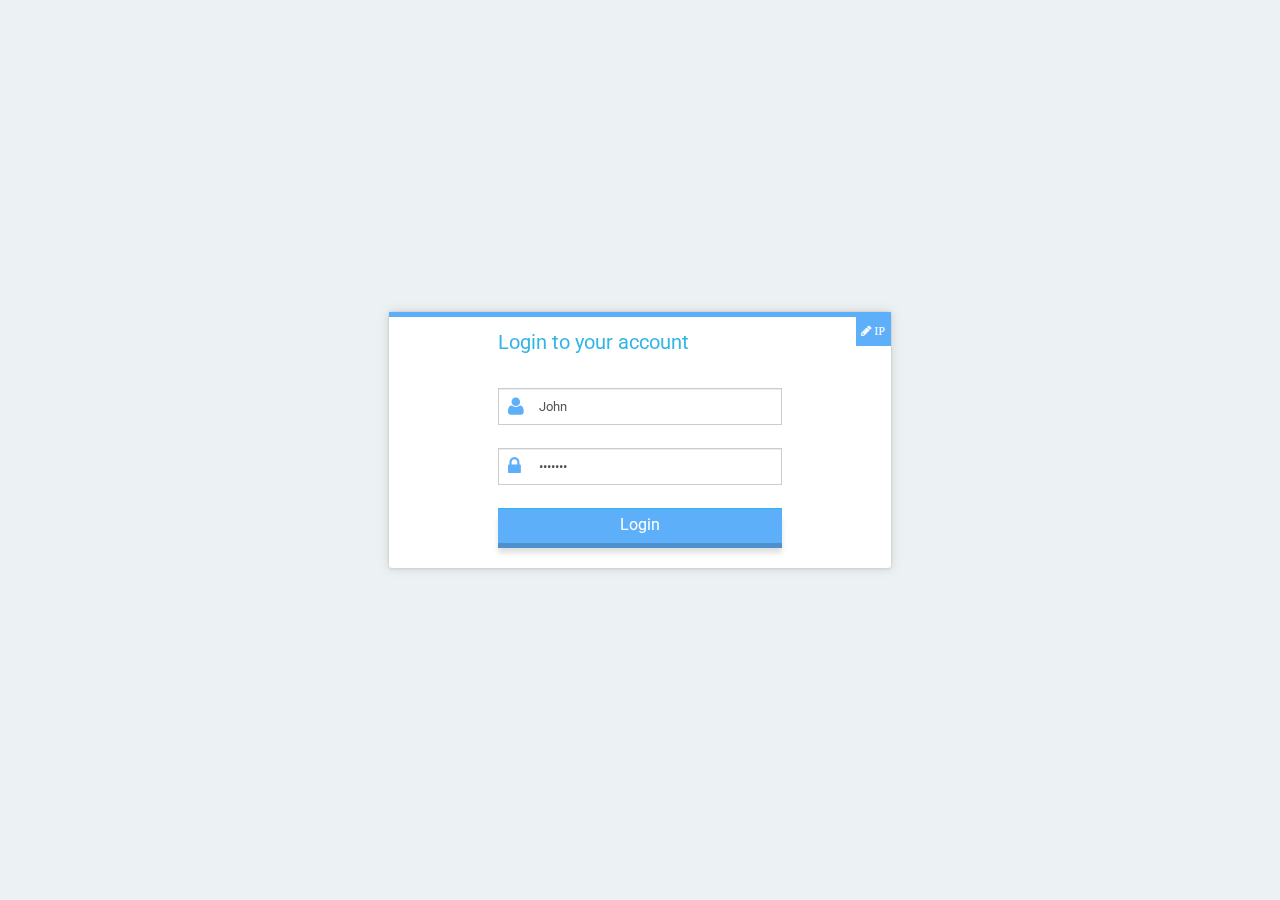
==== Conversational_UI/Releases/res/html/index.html @ d69c4eef "Folder names changed" ====
<!DOCTYPE html>
<html lang="en">

<head>
    <title> Next generation customer engagement</title>
    <meta charset="utf-8">
    <meta name="viewport" content="width=device-width, initial-scale=1">
    <link rel="stylesheet" href="css/bootstrap.min.css">
    <link rel="stylesheet" href="css/master.css">
    <link rel="stylesheet" href="css/media-queries.css">
    <!--link rel="stylesheet" href="css/BootSideMenu.css"-->
    <link rel="stylesheet" href="css/font-awesome.min.css">
    <link href='https://fonts.googleapis.com/css?family=Roboto:400,700' rel='stylesheet' type='text/css'>
    <link rel="icon" type="image/png" href="img/favicon-32x32.png" sizes="16x16" />

</head>

<body>
    <!-- ------------------ Login Screen Start ------------------ -->
    <div id="login-wrapper" class="">
        <div class=" vertical-center">
            <div class="col-xs-12 col-md-5">
                <div class="login-panel panel panel-default">
                    <div class="panel-body">
                        <div class="toggle" title="Change IP"><i class="fa fa-times fa-pencil"> IP</i> </div>
                        <div class="col-xs-12 col-md-8 col-md-offset-2">
                            <h2 class="pg-title">Login to your account</h2>
                            <form role="form">
                                <fieldset>
                                    <div class="form-group">
                                        <div class="input">
                                            <input class="form-control validate" id="username" type="text" placeholder="Username" value="John" required>
                                            <span style="opacity: 1;"><i class="fa fa-user"></i></span> </div>
                                    </div>
                                    <div class="form-group">
                                        <div class="input">
                                            <input class="form-control validate" id="password" type="password" placeholder="Password" value="John123" required>
                                            <span style="opacity: 1;"><i class="fa fa-lock"></i></span> </div>
                                    </div>
                                    <div class="form-group ip-adress">
                                        <div class="input">
                                            <input class="form-control" id="ip" type="text" value="https://35.154.101.154:8080" required>
                                            <span style="opacity: 1;"><i class="fa fa-file-o"></i></span> </div>
                                    </div>
                                    <a href="#." id="login" class="btn btn-lg button-primary btn-block">Login</a>
                                </fieldset>
                            </form>
                        </div>
                    </div>
                </div>
            </div>
        </div>
    </div>
    <!-- ---------------Login End---------------- -->
    <!-- Page Loader -->
    <div id="loading"> <img id="loading-image" src="img/page-loader.gif" alt="Loading..." /> </div>
    <!-- small loader -->
    <div id="loading-small"> <img id="loading-image" src="img/loader.gif" alt="Loading..." /> </div>

    <!-- ------------------ Sidebar Start ------------------ -->
    
    <!-- ------------------ Sidebar End ------------------ -->
    <!-- Modal -->
    
    <!--- -------Show Modal window to select Avatar End ----------------- -->


    <!-- Chat Wrapper Start -->
    <div class="chat-wrapper ">

        <div id="error"></div>
        <!-- Header Start -->
        <div id="header">

            <div class="panel-heading">
                <div class="col-xs-2 col-md-1 nessa-logo"><img src="img/bot-logo.png" class="" alt="" /></div>
                <div class="col-xs-10 col-md-10 padding-left-0">
                    <h3 class="panel-title padding-left-0">Chat with HMI BOT</h3>
                    <h5>Your next generation customer care agent</h5>
                </div>

            </div>
        </div>
        <!-- Header End -->
        
        
         <div id="start-button-holder">
                        <a href="#" id="start-btn" class="startChat button-primary">
                            <span>Begin Here..</span>
                        </a>
                    </div>
                    
        <!-- Content Start -->
        <div id="content" class="parent-scroll">
           
            <div id="chat-body" class="collapse in child-scroll ">
               
                <!--div class="nano-container"-->
                    <div class="nano has-scrollbar">
                        <div class="nano-content pad-all" tabindex="0" style="right: -17px;">

                            <ul class="list-unstyled media-block" id="utterance"></ul>
                        </div>
                        <div class="nano-pane">
                            <div class="nano-slider" style="height: 141px; transform: translate(0px, 0px);"></div>
                        </div>
                        <div id="scrollBtm"></div>
                    </div>
                   
                    

                    <!--div class="panel-footer">
                        <div class="row">
                            <div class="col-xs-8">
                                <textarea id="userUtterance" placeholder="Type your message" class="form-control"></textarea>
                            </div>
                            <div class="col-xs-4 btn-send-col">
                                <div id="loader"></div>
                                <button id="recobtn"> <img id="start_img" src="img/mic.gif" alt="Start"> </button>
                                &nbsp;&nbsp;
                                <div id="btnSubmit" class="btn-send"></div>
                                &nbsp;&nbsp;&nbsp; </div>
                        </div>
                    </div-->
                   
                <!--/div-->
                <div id="bottom">
                        <div id="info">
                            <p id="info_start">Click on the MIC icon and speak</p>
                            <p id="info_speak_now">Speak Now</p>
                            <p id="info_no_speech">No speech detected. You may need to adjust your <a href="//support.google.com/chrome/bin/answer.py?hl=en&amp;answer=1407892"> microphone settings</a>.</p>
                            <p id="info_no_microphone" style="display:none"> No microphone was found. Please Ensure that a microphone is installed and that <a href="//support.google.com/chrome/bin/answer.py?hl=en&amp;answer=1407892"> microphone settings</a> are configured correctly.</p>
                            <p id="info_allow">Click the "Allow" button above to enable your microphone.</p>
                            <p id="info_denied">Permission to use microphone was denied.</p>
                            <p id="info_blocked">Permission to use microphone is blocked. To change, go to chrome://settings/contentExceptions#media-stream</p>
                            <p id="info_upgrade">Web Speech API is not supported by this browser. Upgrade to <a href="//www.google.com/chrome">Chrome</a> version 25 or later.</p>
                        </div>
                    </div>
            </div>
           
            <!-- Content End -->
               <div class="clearfix"></div>
             </div>
              <div id="debug" class="box"></div>
               <!-- Footer Start -->
        <div id="footer">
            <div class="panel-footer">
                <div class="row">
                    <div class="col-xs-8">
                        <textarea id="userUtterance" placeholder="Type your message" class="form-control"></textarea>
                    </div>
                    <div class="col-xs-4 btn-send-col">
                        <div id="loader"></div>
                        <button id="recobtn"> <img id="start_img" src="img/mic.gif" alt="Start"> </button>
                        &nbsp;&nbsp;
                        <div id="btnSubmit" class="btn-send"></div>
                        &nbsp;&nbsp;&nbsp; </div>
                </div>
            </div>
        </div>
        <!-- Footer End -->
            
        </div>
        <div class="clearfix"></div>
        <!-- Chat Wrapper End -->
       
        <script src="js/jquery.min.js"></script>
        <script src="js/bootstrap.min.js"></script>
        <script src="js/master.js"></script>
        <script src="js/sidebar.js"></script>
 </body>

</html>
---- Conversational_UI/Releases/res/html/css/master.css ----
@charset "utf-8";

/* CSS Document */


/* =============================================================================
   Reset CSS 
   ========================================================================== */

* {
    margin: 0;
    padding: 0;
}

html,
body {
    margin: 0;
    padding: 0;
    /*height: 100%;*/
    /*min-height: 100%;*/
    /*  position: relative;*/
}

body {
    /*background: #EBF8FF;*/
    /* background: url(../img/images.jpg) repeat;*/
    background: #ebf1f3;
    /*background: url(../img/body_bg.jpg) repeat;*/
    transition: all .2s linear;
    -o-transition: all .2s linear;
    -moz-transition: all .2s linear;
    -webkit-transition: all .2s linear;
    -webkit-font-smoothing: antialiased;
    -webkit-font-smoothing: antialiased;
    font-family: 'Roboto', sans-serif;
    font-size: 14px;
    color: #333;
    /*  margin-bottom: 60px;*/
}


/*body > .container {
  padding: 60px 15px 0;
}*/

article,
aside,
figure,
footer,
header,
hgroup,
menu,
nav,
section {
    display: block;
    margin: 0;
}

h1,
h2,
h3,
h4,
h5,
h6 {
    margin: 0;
    padding: 0;
    font-weight: normal;
}

p {
    /*margin: 0;*/
    padding: 0;
    display: block;
}

img {
    /* Responsive images (ensure images don't scale beyond their parents) */
    max-width: 100%;
    /* Part 1: Set a maxium relative to the parent */
    width: auto\9;
    /* IE7-8 need help adjusting responsive images */
    height: auto;
    /* Part 2: Scale the height according to the width, otherwise you get stretching */
    vertical-align: middle;
    border: 0;
    -ms-interpolation-mode: bicubic;
}

.clearfix {
    clear: both;
    margin: 0;
    padding: 0;
    height: auto;
}

ul {
    list-style: none;
    margin: 0;
    padding: 0;
}

a {
    outline: none;
    color: #0755B8;
    text-decoration: none;
}

a:hover {
    color: #0A74F5;
    text-decoration: underline;
}

::-moz-selection {
    color: #487c95;
    background: #cdeef3;
}

::selection {
    color: #487c95;
    background: #cdeef3;
}


/* =============================================================================
   Global CSS 
   ========================================================================== */

#header,
#content,
#footer {
    position: absolute;
	left: 0px;
	right: 0px;
}

#header {
    height: 80px;
    overflow: hidden;
    background: #f1f1f1;
    top: 0px;
    /* box-shadow: 0 7px 6px -6px #565656;*/
    box-shadow: 0 8px 10px -8px #B3B3B3;
    position: relative;
}



#content {
    background: #fff;
    /* padding: 60px 0;*/    
    /*background: rgba(245, 248, 249, 0.99);*/
    /*padding-bottom:  10px;*/
        top: 75px;
    bottom: 75px;
    overflow: auto;
    
}

.chat-wrapper .panel {
    box-shadow: 0 2px 0 rgba(0, 0, 0, 0.075);
    border-radius: 0;
    border: 0;
    margin-bottom: 0;
}

.chat-wrapper .panel .panel-heading,
.chat-wrapper .panel>:first-child {
    border-top-left-radius: 0;
    border-top-right-radius: 0;
}

.chat-wrapper .panel-heading {
    position: relative;
    min-height: 70px;
    padding: 0;
    /*border-bottom: 1px solid rgb(220, 220, 220);*/
    background: rgb(167, 216, 255);
    background: #78BAFF;
    /*color: #828282;*/
    color: #fff;
    text-shadow: 2px 2px #6BB0F9;
}

.chat-wrapper .panel-control {
    height: 100%;
    position: relative;
    float: right;
    padding: 0 15px;
}

.chat-wrapper .panel-title {
    font-weight: bold;
    padding: 0 20px 0 0;
    font-size: 1.416em;
    line-height: 50px;
    white-space: nowrap;
    overflow: hidden;
    text-overflow: ellipsis;
}

.chat-wrapper .panel-control>.btn:last-child,
.chat-wrapper .panel-control>.btn-group:last-child>.btn:first-child {
    border-bottom-right-radius: 0;
}

.chat-wrapper .panel-control .btn,
.chat-wrapper .panel-control .dropdown-toggle.btn {
    border: 0;
}

.nano-container {
    box-shadow: 0 0 5px #ccc;
    margin: 10px 0;
    position: relative;
}

.nano {
   position: relative;
    width: 100%;
    height: 100%;
    overflow-y: hidden;
}

.nano>.nano-content {
    /* position: absolute;
    overflow: scroll;
    overflow-x: hidden;
    top: 0;
    right: 0;
    bottom: 0;
    left: 0;*/
   /* background: rgba(255, 255, 255, 0.7);
    min-height: 100%;*/
}

.pad-all {
    padding: 15px;
}

.mar-btm {
    margin-bottom: 15px;
}

.media-block .media-left {
    display: block;
    float: left;
}

.img-sm {
    width: 46px;
    height: 46px;
}

.media-block .media-body {
    display: block;
    overflow: visible;
    /*width: 82%;*/
    width:  auto;
    float: left;
    /* padding: 60px 0 0 0;*/
    min-width: 60%;
    padding-right: 0;
    padding-left: 0;
}

.media-block .media-body.speech-right {
    padding-left: 0;
}

.pad-hor {
    padding-left: 15px;
    padding-right: 15px;
}

.speech {
    position: relative;
    background: #f5f5f5;
    color: #317787;
    display: inline-block;
    border-radius: 0;
    padding: 12px 20px;
    border-radius: 6px;
    min-width: 60%;
   /* width: 100%;*/
}

.speech:before {
    content: "";
    display: block;
    position: absolute;
    width: 0;
    height: 0;
    left: 0;
    top: 0;
    border-top: 7px solid transparent;
    border-bottom: 7px solid transparent;
    border-right: 7px solid #f5f5f5;
    margin: 15px 0 0 -6px;
}

.speech-right>.speech:before {
    left: auto;
    right: 0;
    border-top: 7px solid transparent;
    border-bottom: 7px solid transparent;
    border-left: 7px solid rgb(199, 240, 186);
    border-right: 0;
    margin: 15px -6px 0 0;
}

.speech .media-heading {
    font-size: 1.2em;
    color: #317787;
    display: block;
    border-bottom: 1px solid rgba(0, 0, 0, 0.1);
    margin-bottom: 10px;
    padding-bottom: 5px;
    font-weight: 300;
}

.speech-time {
    /*  margin-top: 10px;*/
    margin-bottom: 0;
    font-size: .8em;
    font-weight: 300;
    float: right;
}

.speech-right>.speech .media-heading .speech-time {
    float: left;
}

.media-block .media-right {
    float: right;
}

.speech-right {
    text-align: right;
    float: right !important;
    padding-left: 0;
}

.pad-hor {
    padding-left: 15px;
    padding-right: 15px;
}

.speech-right>.speech {
    background: rgba(112, 216, 78, 0.39);
    color: #009524;
    text-align: right;
}

.speech-right>.speech .media-heading {
    color: #009524;
}

.btn-primary,
.btn-primary:focus,
.btn-hover-primary:hover,
.btn-hover-primary:active,
.btn-hover-primary.active,
.btn.btn-active-primary:active,
.btn.btn-active-primary.active,
.dropdown.open>.btn.btn-active-primary,
.btn-group.open .dropdown-toggle.btn.btn-active-primary {
    background-color: #579ddb;
    border-color: #5fa2dd;
    color: #fff !important;
}

.btn {
    cursor: pointer;
    /* background-color: transparent; */
    color: inherit;
    padding: 6px 12px;
    border-radius: 0;
    border: 1px solid 0;
    font-size: 11px;
    line-height: 1.42857;
    vertical-align: middle;
    -webkit-transition: all .25s;
    transition: all .25s;
}

.chat-wrapper .panel-footer textarea.form-control,
#login-wrapper .form-control {
    font-size: 14px;
    height: 100%;
    border-radius: 0;
    /*box-shadow: none;
	border: 1px solid #ccc;*/
    -webkit-transition-duration: .5s;
    transition-duration: .5s;
}

#login-wrapper .form-control {
    font-size: 13px;
    line-height: 11px;
}

.nano>.nano-pane {
    background-color: rgba(0, 0, 0, 0.1);
    position: absolute;
    width: 5px;
    right: 0;
    top: 0;
    bottom: 0;
    opacity: 0;
    -webkit-transition: all .7s;
    transition: all .7s;
}

.nano-content li {
    border-bottom: 1px dotted #ccc;
    padding-bottom: 15px;
    overflow: hidden;
}

.chat-wrapper .panel-heading .col-xs-4 img {
    width: 100%;
    max-width: 100%;
}

.padding-left-0 {
    padding-left: 0;
}

.btn-send {
    /*position: fixed;*/
    position: relative;
    height: 40px;
    width: 40px;
    border-radius: 50%;
    border: 0;
    background: rgb(94, 175, 249);
    color: #ffffff;
    bottom: 5%;
    /*right: 10.66667px;*/
    margin: 8px 0 0 0;
    display: inline-block;
}

.btn-send:before {
    content: '';
    background: url(../img/icon_send.png) no-repeat center center;
    background-size: 25.6px;
    position: absolute;
    top: 0;
    left: 2px;
    right: 0;
    bottom: 0;
}

.btn-send:focus {
    outline: none;
}

.btn-send:hover {
    cursor: pointer;
}

.chat-wrapper .panel-footer textarea {
    font-size: 14px;
    line-height: 20px;
}

.chat-wrapper .panel-heading .col-xs-2.col-md-1 {
    line-height: 68px;
}

.col-xs-2.microphone {
    padding-left: 0;
    padding-right: 0;
}

.chat-wrapper .panel-footer .fa.fa-microphone,
.chat-wrapper .panel-footer .fa.fa-microphone-slash {
    font-size: 1.625em;
    position: relative;
    top: -10px;
    color: rgb(119, 119, 119);
    cursor: pointer;
}

.chat-wrapper .panel-footer .col-xs-8 {
    width: calc(100% - 100px);
}

.btn-send-col {
    text-align: right;
    width: 100px;
}

.btn-send-col.col-xs-4 {
    padding-left: 0;
    padding-right: 0;
}

#chat-body {
   /* margin-bottom: 10px;
    overflow: hidden;*/
}


/* =============================================================================
   Footer CSS 
   ========================================================================== */


/*-------- Sticky footer styles--------------- */

#footer {
    bottom: 0px;
    height: 75px;
    overflow: hidden;
}

.footer-block {
    margin: 20px 0;
}

.navbar-default {
    background: none;
    border: none;
}


/*---------------------- Custom Webkit Scroll CSS ---------------*/


/*--------------- Chat Wrapper --------------------------*/

.chat-wrapper {
    box-shadow: 0 0 10px #CCC;
    max-width: 1280px;
    /* margin-top: 2%;*/
    /*padding: 0;*/
}

.chat-wrapper .panel-title {
    padding-bottom: 0;
    line-height: 28px;
    padding-top: 10px;
}

::-webkit-scrollbar-track {
    -webkit-box-shadow: inset 0 0 6px rgba(0, 0, 0, 0.3);
    background-color: #F5F5F5;
}

::-webkit-scrollbar {
    width: 12px;
    background-color: #F5F5F5;
}

::-webkit-scrollbar-thumb {
    -webkit-box-shadow: inset 0 0 6px rgba(0, 0, 0, .3);
    background-color: #555;
}

.nessa-logo {
    text-align: center;
}

.nessa-logo img {
    max-width: 60px;
    width: 100%;
    min-width: 46px;
}


/*------------ Loader ----------------------*/

#loading,
#loading-small,
.overlay,
#start-button-holder {
    width: 100%;
	height: 100%;
	top: 0px;
	left: 0px;
	position: fixed;
	display: none;
	opacity: 0.7;
	background-color: #fff;
	z-index: 99;
	text-align: center;
}

#loading,
#start-button-holder {
    position: absolute;
}

#start-button-holder {
    display: block;
    background: rgba(255, 255, 255, 0.7);
    opacity: 1;
}

.overlay {
    opacity: 0.5;
}

#loading-image {
    position: absolute;
    top: 43%;
    left: 50%;
    margin-left: -40px;
    z-index: 100;
}

#loading-small {
    width: 100%;
	height: 76px;
	top: inherit;
	left: 0;
	border-top: 1px solid #ddd;
	bottom: 0;
}

#loading-small #loading-image {
    top: 14px;
	left: 48%;
	width: 50px;
	height: 50px;
}

#info {
	display: none;
	width: 70%;
	height: 50%;
	top: 22%;
	left: 15%;
	position: fixed;
	display: none;
	opacity: 0.95;
	background-color: #fff;
	z-index: 99;
	text-align: center;
	border-radius: 10px;
	/*    border: 1px solid #ddd;*/
	box-shadow: 0 0 8px #999;
}
#info p {
	font-size: 20px;
	text-align: center;
	color: #666;
	position: relative;
	top: 40%;
	padding: 4%;
}
#recobtn,
#recobtn1 {
    position: relative;
    top: -17px;
    width: 30px;
    background: none;
    border: 0;
}


/*
 *  scrollbar styling
 */

#content::-webkit-scrollbar-track {
    -webkit-box-shadow: inset 0 0 6px #fff;
    background-color: #fff;
}

#content::-webkit-scrollbar {
    width: 0;
    background-color: #F5F5F5;
}

#content::-webkit-scrollbar-thumb {
    background-color: #fff;
}


/* =============================================================================
   Login CSS 
   ========================================================================== */

.vertical-center {
    min-height: 100%;
    /* Fallback for vh unit */
    min-height: 100vh;
    display: -webkit-box;
    display: -ms-flexbox;
    display: -webkit-flex;
    display: flex;
    -webkit-box-align: center;
    -webkit-align-items: center;
    -ms-flex-align: center;
    align-items: center;
    width: 100%;
    -webkit-box-pack: center;
    -ms-flex-pack: center;
    -webkit-justify-content: center;
    justify-content: center;
}

#login-wrapper {
    width: 100%;
    height: 100%;
    top: 0px;
    left: 0px;
    position: fixed;
    display: block;
    /*opacity: 0.7;*/
    background-color: rgba(255, 255, 255, 0.05);
    z-index: 999999;
    text-align: center;
}

.login-panel {
    text-align: left;
}

.login-panel .form-group {
    margin-bottom: 23px;
}

.login-panel input.form-control {
    height: 34px;
    font-size: 1em;
}
.login-panel .button-primary {
    margin-bottom:  10px;
}
.login-panel .btn-primary {
   /* font-size: 1em;
    background: #5eaff9;
    border-bottom: 5px solid #4191da;
    margin-bottom: 10px;*/
}

.login-panel .btn-primary:hover {
    /*border: 1px solid #2792B9;
    border-bottom: 5px solid #4191da;*/
}

.login-panel .btn-primary:active {
    /* border: 1px solid #2792B9;
    background: #5eaff9;
    border-bottom: 3px solid #4191da;*/
}

.login-panel h2.pg-title {
    margin: 0 0 20px;
    color: #33b5e5;
    font-size: 1.45em;
    font-weight: 400;
    line-height: 1;
}

.login-panel .panel-body {
    border-top: 5px solid #5eaff9;
    box-shadow: 0 0 10px #CCC;
}

.login-panel .toggle {
    cursor: pointer;
    position: absolute;
    top: -0;
    right: -0;
    background: #5eaff9;
    width: 35px;
    height: 30px;
    margin: 5px 16px 0 0;
    color: #ffffff;
    font-size: 12px;
    line-height: 30px;
    text-align: center;
}

.input {
    position: relative;
    width: 100%;
    margin: 15px auto;
}

.input span {
    position: absolute;
    display: block;
    color: #5eaff9;
    left: 10px;
    top: 4px;
    font-size: 20px;
}

.input input {
    width: 100%;
    padding: 10px 5px 10px 40px;
    display: block;
    border: 1px solid #ccc;
    -webkit-transition: 0.2s ease-out;
    transition: 0.2s ease-out;
}

.input input:focus {
    padding: 10px 5px 10px 10px;
    outline: 0;
}

.help-block {
    display: none;
}

.login-error input.form-control {
    border: 1px solid #F97070;
    box-shadow: 0px 1px 1px rgba(240, 91, 91, 0.1) inset, 0px 0px 8px rgba(231, 52, 23, 0.6);
}

.login-error .help-block {
    display: block;
    color: #f00;
}


/*--------------------- Side bar CSS Start Here-----------*/

#sidebar {
    display: none;
}

.sidebar {
    z-index: 555;
    position: fixed;
    padding: 0px;
    width: auto;
    background-clip: padding-box;
    box-shadow: 2px 0 16px -7px #888;
    opacity: 0.95;
    background-color: #EFEFEF;
    top: 50%;
    margin-top: -190px;
    height: 385px;
    border-radius: 0 8px 8px 0;
    border: 1px solid #DDD;
    border-left: 0;
}

.sidebar > .row > .col-xs-12,
.sidebar > .row > .col-sm-12,
.sidebar > .row > .col-md-12,
.sidebar > .row > .col-lg-12 {
    padding: 0px;
    position: absolute;
    bottom: 0px;
    top: 0px;
    overflow: hidden;
}

.sidebar >.row {
    margin: 0px;
}

.sidebar {
    width: 80px;
}

.sidebar.sidebar-left {
    left: 0px;
    /*right:20px;*/
}

.sidebar.sidebar-right {
    right: 0px;
    left: 20px;
}

.icon-holder ul {
    list-style: none;
    padding: 0;
    margin: 10px 0 0 0;
}

.icon-holder ul li {
    display: block;
    margin-bottom: 10px;
}

.icon-holder ul li a {
    display: block;
    color: #666;
    text-align: center;
    text-decoration: none;
}

.icon-holder ul li img {
    margin-left: -2px;
}

.icon-holder ul li a span {
    display: block;
    font-size: 1em;
    line-height: 1.4em;
    text-align: center;
    margin-top: 5px;
}

.toggler {
    display: block !important;
}

.toggler {
    background-clip: padding-box;
    border: 1px solid #ccc;
    border: 1px solid rgba(0, 0, 0, .15);
    width: 20px;
    height: 48px;
    position: absolute;
    top: 50%;
    cursor: pointer;
    margin-top: -24px;
}

.toggler {
    -webkit-border-top-right-radius: 4px;
    -webkit-border-bottom-right-radius: 4px;
    -moz-border-radius-topright: 4px;
    -moz-border-radius-bottomright: 4px;
    border-top-right-radius: 4px;
    border-bottom-right-radius: 4px;
    /*border-left: 1px solid #fff;*/
    border-left: 1px solid #DEDEDE;
    box-shadow: 1px 0px 8px rgba(0, 0, 0, .175);
    right: -20px;
    background: #efefef;
}

.toggler > span {
    margin: 15px 2px;
}

.toggler > .glyphicon-chevron-right {
    display: block;
}

.sidebar .submenu {
    display: block;
    position: fixed;
}


/*Native BootStrap Hack*/

.sidebar .list-group-item:last-child,
.sidebar .list-group-item:first-child {
    border-radius: 0px;
}


/*------------- Sidebar CSS End here ----------------------*/

#myModal .modal-body {
    overflow: hidden;
}

#myModal .modal-footer {
    text-align: left;
}

#myModal .thumbnail>img {
    border-radius: 100%;
}

#myModal .modal-dialog {
    width: 300px;
    left: 50%;
    margin-left: -151px;
    position: absolute;
}

#myModal .list-group > div {
    padding-right: 0;
}

#myModal .list-group {
    margin-bottom: -15px;
    padding-right: 15px;
    overflow: hidden;
    padding-top: 5px;
}

#myModal .thumbnail {
    margin-bottom: 15px;
    box-shadow: 0px 0px 3px #aaa;
    border-radius: 0;
}

#myModal .thumbnail:hover,
#myModal .thumbnail.active {
    border: 2px solid #5EAFF9;
    text-decoration: none;
}

.section-heading {
    font-size: 1.4em;
    border-bottom: 1px dotted #B3B3B3;
    padding: 10px 0 2px 0;
    margin: 10px 0 10px 0;
    line-height: 1.5em;
    display: block;
    color: #81888D;
    /* color: #81888D;*/
    text-shadow: 2px 2px #fff;
}

.section-title {
    font-size: 1.2em;
    background: #eaf0f2;
    line-height: 2.4em;
    padding-left: 14px;
    color: #656565;
    text-shadow: 1px 1px #fff;
    box-shadow: 0px -1px 3px #C3C3C3;
}

.right-pane {
    box-shadow: 0 0 5px #ccc;
    overflow: hidden;
    background: rgba(255, 255, 255, 0.7);
    padding-top: 15px;
}

#task-details {
    margin-bottom: 15px;
}

#footer-wrap {
    background: #374556;
    color: #f1f1f1;
    height: 50px;
}


/*------------------ Get Trip Information form--------------------*/

.get-trip-info-form .form-group label {
    display: block;
}

.get-trip-info-form .form-group span.lable-text {
    display: block;
    font-size: 1em;
}

.button-primary {    
    display: inline-block;
    font-size: 16px;    
    color: #fff;
    text-decoration: none;    
    text-align: center;
    position: relative;
    cursor: pointer;
    border: none;
    background: #5eaff9;
   
    box-shadow: inset 0px 1px 0px #2ab7ec, 0px 5px 0px 0px #4e90cc, 0px 10px 5px #e0e0e0;
}
.button-primary:hover {
    text-decoration: none;
    color: #fff;
    
}
#start-button-holder .button-primary  {
    top: 50%;
    margin-top: -25px;
    line-height: 50px;
    width: 50%;
    font-weight: bold;
    text-transform: uppercase;
     border-radius: 5px;
    max-width:  300px;
}
.button-primary:active {
    top: 3px;
    box-shadow: inset 0px 1px 0px #2ab7ec, 0px 2px 0px 0px #4e90cc, 0px 5px 3px #e0e0e0;
}

#error {
    position: absolute;
    z-index: 99999;
    width: 50%;
    background: #f66;
    padding: 20px 10px;
    text-align: center;
    box-shadow: 0 0 5px #ccc;
    left: 50%;
    margin-left: -25%;
    top: 50%;
    color: #fff;
    font-size: 20px;
    display:  none;
}
#current-task-detail {
    min-height: 125px;
}


#startChat:disabled {
    cursor: default;
}
#startChat .disabled {
    opacity: 0.4;
}


/*#footer {
    width: 100%;
    background: #ebf1f3;
    height: 40px;
    text-align: center;
    color: #81889a;
    line-height: 40px;
    margin-top: 0px;
    border-top: 1px solid rgba(228, 232, 234, 0.99);
    font-size: 13px;
}*/
#info-wrapper {
   /* max-height: 350px;*/
    overflow-y:  scroll;
}
---- Conversational_UI/Releases/res/html/css/media-queries.css ----
@charset "utf-8";
/* CSS Document */
/* =============================================================================
	Media Queries 
========================================================================== */
@media (min-width: 768px) {
}
@media only screen and (min-width : 320px) and (max-width : 768px) {
/* ------------ Header wrap css started ------------ */
body {
	margin-top: 0;
}
.container {
	padding: 0;
}
.container > .col-md-12 {
	width: 100%;
	padding: 0;
}
.speech {
	width: 100%;
}
/* ------------ Header wrap css End ------------ */	
    /* ------------ Thumbnail css started ------------ */     
    

}
@media only screen and (min-width : 320px) and (max-width : 480px) {
.media-block .media-body {
	width: 79%;
	padding-left: 0;
}
.media-block .media-body.speech-right {
	padding-right: 0;
}
    /*--------- Sidebar css Start ------------*/
    .sidebar{
        top: 57%;
        height: 340px;
    }
    .icon-holder ul li {
        margin-bottom:  5px;
    }
    .icon-holder ul li a {
        width: 82%;
        margin: 0 auto;
    }
    .icon-holder ul li img {
        width: 56%;
    }
    /*--------- Sidebar css End ------------*/
}
@media only screen and (min-width : 320px) and (max-width : 360px) {
.chat-wrapper .panel-heading .col-xs-10 {
	padding-right: 0;
}
.chat-wrapper .panel-heading .col-xs-2 {
	padding-right: 0;
}
.media-block .media-body {
	padding-right: 0;
}
.panel-heading .panel-title {
	font-size: 1.3em;
}
.panel-heading h5 {
	font-size: 0.9em;
}
.media-block .media-body.speech-right,  .media-block .media-body.pad-hor {
	padding-left: 0;
}
.col-xs-10.padding-left-0 {
	padding-left: 15px;
}
}
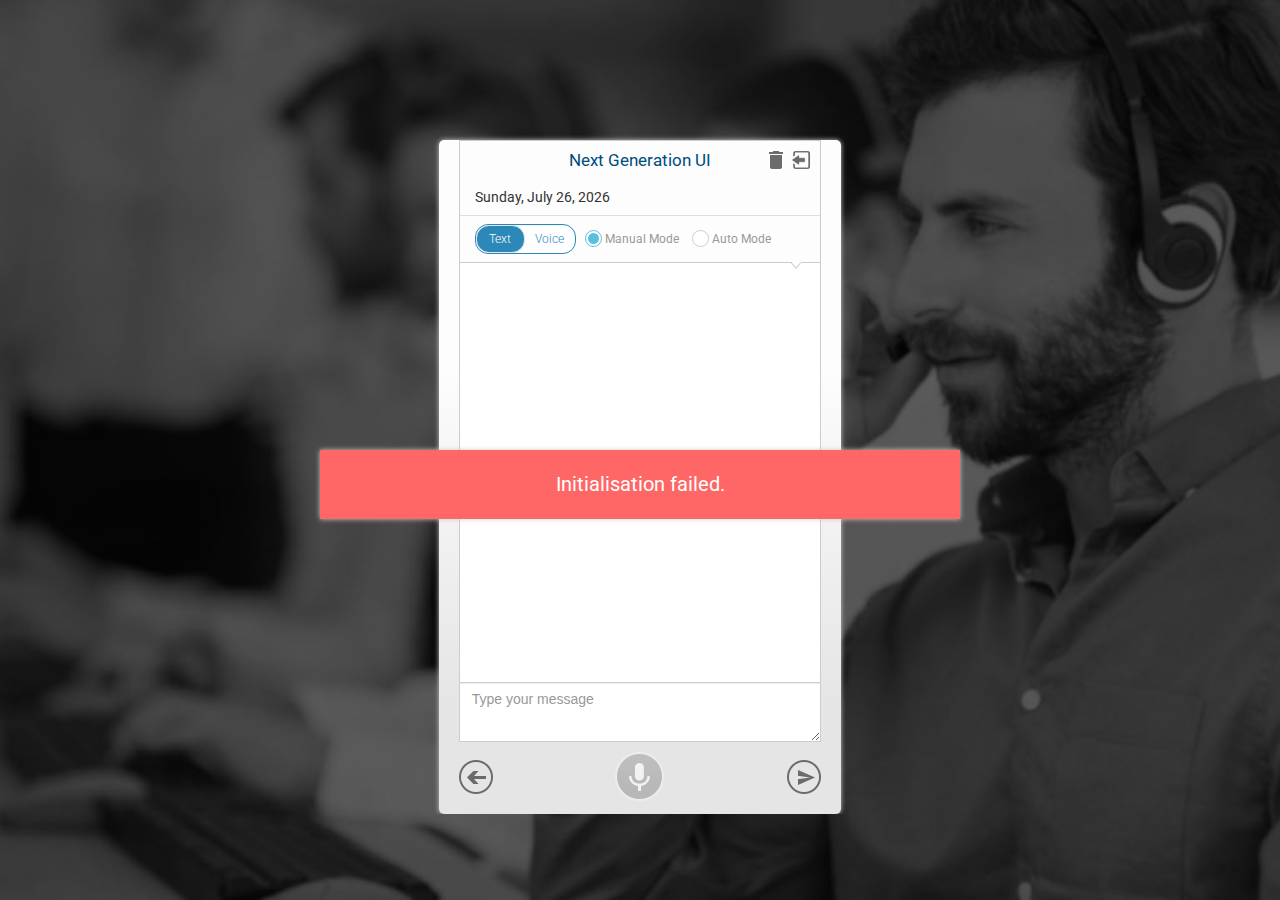
==== commit 521b8f72: "added new browser client" ====
--- a/Conversational_UI/Releases/res/html/index.html
+++ b/Conversational_UI/Releases/res/html/index.html
@@ -1,173 +1,205 @@
-<!DOCTYPE html>
+<!DOCTYPE html >
 <html lang="en">
 
 <head>
-    <title> Next generation customer engagement</title>
+    <title>Bot</title>
     <meta charset="utf-8">
     <meta name="viewport" content="width=device-width, initial-scale=1">
+    <meta http-equiv="X-UA-Compatible" content="IE=edge" />
     <link rel="stylesheet" href="css/bootstrap.min.css">
+    <link rel="stylesheet" href="css/jquery.mCustomScrollbar.css">
+      <link rel="stylesheet" href="//code.jquery.com/ui/1.12.1/themes/base/jquery-ui.css">
+
     <link rel="stylesheet" href="css/master.css">
     <link rel="stylesheet" href="css/media-queries.css">
-    <!--link rel="stylesheet" href="css/BootSideMenu.css"-->
     <link rel="stylesheet" href="css/font-awesome.min.css">
+    <link rel="stylesheet" href="css/magnific-popup.css">
+    <link rel="stylesheet" href="css/toggle-switch.css">
+    <link rel="stylesheet" href="css/animate.css">
+    <link rel="stylesheet" href="css/jquery.bxslider.css">
+    <link rel="stylesheet" href="css/wickedpicker.css">    
     <link href='https://fonts.googleapis.com/css?family=Roboto:400,700' rel='stylesheet' type='text/css'>
     <link rel="icon" type="image/png" href="img/favicon-32x32.png" sizes="16x16" />
-
 </head>
 
 <body>
-    <!-- ------------------ Login Screen Start ------------------ -->
-    <div id="login-wrapper" class="">
-        <div class=" vertical-center">
-            <div class="col-xs-12 col-md-5">
-                <div class="login-panel panel panel-default">
-                    <div class="panel-body">
-                        <div class="toggle" title="Change IP"><i class="fa fa-times fa-pencil"> IP</i> </div>
-                        <div class="col-xs-12 col-md-8 col-md-offset-2">
-                            <h2 class="pg-title">Login to your account</h2>
-                            <form role="form">
-                                <fieldset>
-                                    <div class="form-group">
-                                        <div class="input">
-                                            <input class="form-control validate" id="username" type="text" placeholder="Username" value="John" required>
-                                            <span style="opacity: 1;"><i class="fa fa-user"></i></span> </div>
-                                    </div>
-                                    <div class="form-group">
-                                        <div class="input">
-                                            <input class="form-control validate" id="password" type="password" placeholder="Password" value="John123" required>
-                                            <span style="opacity: 1;"><i class="fa fa-lock"></i></span> </div>
-                                    </div>
-                                    <div class="form-group ip-adress">
-                                        <div class="input">
-                                            <input class="form-control" id="ip" type="text" value="https://35.154.101.154:8080" required>
-                                            <span style="opacity: 1;"><i class="fa fa-file-o"></i></span> </div>
-                                    </div>
-                                    <a href="#." id="login" class="btn btn-lg button-primary btn-block">Login</a>
-                                </fieldset>
-                            </form>
-                        </div>
+   <div style="display: none;">
+       <select class="form-control" id="selectLanguage">
+
+                </select>
+
+                <select class="form-control" id="select_language">
+                    <option value="en-GB">English</option>
+                    <option value="hi">हिन्दी</option>
+                </select>
+   </div>
+   
+    <!-- Page Loader -->
+
+    <!-- Chat Wrapper Start -->
+    <div class="chat-wrapper ">
+        <div id="error"></div>
+        <!-- Content Start -->
+        <div id="content" class="parent-scroll ">
+            <!-- Home wrapper start -->
+            <div id="home-wrapper">
+                <div id="chat-body" class="collapse in child-scroll col-xs-12 col-sm-12 col-md-5">
+                    
+                    <div class="nano-container">
+                        <div class="chat-header">
+                            <div class="row brdr-btm">
+                                <h2 class="section-heading">Next Generation UI</h2>
+                                <span class="chat-header-arrow"><img src="img/chat-header-arrow.jpg" alt="Chat Header Arrow"/></span>
+                                <span class="date">Monday, June 27, 2016</span>
+                            </div>
+                            <div class="row">
+                                <div class="input-group">
+                                    <fieldset>
+                                        <div class="switch-toggle well">
+                                            <input id="text" name="view" type="radio" checked>
+                                            <label for="text" onclick="" id="btnText" class="active"> Text</label>
+
+                                            <input id="voice" name="view" type="radio">
+                                            <label for="voice" onclick="" id="btnVoice" class="">Voice</label>
+                                            <a class="btn btn-primary"></a>
+                                        </div>
+                                    </fieldset>
+                                </div>
+                                <div class="mode-radio-wrap btnText" id="radio-text-wrapper">
+                                    <div class="radio radio-info radio-inline">
+                                        <input type="radio" id="text-manual-mode" value="option1" name="radioInline" checked>
+                                        <label for="text-manual-mode"> Manual Mode </label>
+                                    </div>
+                                    <div class="radio radio-inline">
+                                        <input type="radio" id="text-auto-mode" value="option1" name="radioInline">
+                                        <label for="text-auto-mode"> Auto Mode </label>
+
+                                    </div>
+                                </div>
+                                <div class="mode-radio-wrap" id="radio-voice-wrapper">
+                                    <div class="radio radio-info radio-inline">
+
+                                        <input type="radio" id="voice-manual-mode" value="option2" name="radioInline1" checked>
+                                        <label for="voice-manual-mode"> Manual Mode </label>
+                                    </div>
+                                    <div class="radio radio-inline">
+                                        <input type="radio" id="voice-auto-mode" value="option2" name="radioInline1">
+                                        <label for="voice-auto-mode"> Auto Mode </label>
+                                    </div>
+                                </div>
+
+                            </div>
+                            <a href="#." id="clearChat" class="clear-chat" title="Clear Chat">
+                                <!--img src="img/icon-clear-chat.png" alt="Clear Chat" title="clear chat" /-->
+                            </a>
+                            <a href="#." class="icon-exit" title="Exit App"></a>
+                            <p class="clearfix"></p>
+                        </div>
+                        <div class="nano" id="scroll-wrap">
+                            <div class="nano-content pad-all" id="testScroll">
+                                <ul class="list-unstyled media-block" id="utterance"></ul>
+
+
+                            </div>
+                            <div id="scrollBtm"></div>
+                        </div>
+                        <div class="padding-lft-rght-0" id='translControl'>
+                            <input type='textbox' id="transl1" style="display: none;" />
+                            <input type="checkbox" id="checkboxId" onclick="javascript:checkboxClickHandler()" style="display: none;"></input>
+                            <textarea id="userUtterance" placeholder="Type your message" class="form-control"></textarea>
+
+                            <!--center class="toggle-langauge">Press Ctrl+g to toggle between English and Selected Language</center-->
+                        </div>
+
+                        <div class="chat-footer col-xs-12 ">
+                            <div id="loader"></div>
+                            <div id="exit" title="Exit App">
+                                <!--img id="" src="img/ic_exit.png" /-->
+                            </div>
+                            <button id="recobtn"> <img id="start_img" src="img/mic.png" alt="Speak Now" title="Speak Now"> </button>
+
+                            <button id="btnSubmit" class="btn-send" title="Send">
+                                <!--img src="img/ic_sent.png" alt="btn send" /-->
+                            </button>
+                        </div>
+
+                        <div id="bottom">
+                            <div id="info" class="right-pane marginTop">
+                                <p id="info_start">Click on the microphone icon and begin speaking.</p>
+                                <p id="info_speak_now">Speak now.</p>
+                                <p id="info_no_speech">No speech was detected. You may need to adjust your <a href="//support.google.com/chrome/bin/answer.py?hl=en&amp;answer=1407892"> microphone settings</a>.</p>
+                                <p id="info_no_microphone" style="display:none"> No microphone was found. Ensure that a microphone is installed and that <a href="//support.google.com/chrome/bin/answer.py?hl=en&amp;answer=1407892"> microphone settings</a> are configured correctly.</p>
+                                <p id="info_allow">Click the "Allow" button above to enable your microphone.</p>
+                                <p id="info_denied">Permission to use microphone was denied.</p>
+                                <p id="info_blocked">Permission to use microphone is blocked. To change, go to chrome://settings/contentExceptions#media-stream</p>
+                                <p id="info_upgrade">Web Speech API is not supported by this browser. Upgrade to <a href="//www.google.com/chrome">Chrome</a> version 25 or later.</p>
+                            </div>
+                        </div>
+                        <p class="clearfix"></p>
+
+                        <!-- small loader -->
+                        <div id="loading-small"> <img id="loading-image" src="img/loader.gif" alt="Loading..." /> </div>
+                        <!-- Chat loader -->
+                        <div id="loading"> <img id="loading-image" src="img/page-loader.gif" alt="Loading..." /> </div>
                     </div>
+                </div>
+                <!-- Content End -->
+                <div class="clearfix"></div>
+            </div>
+            <!-- Home wrapper End -->
+        </div>
+        <div id="debug" class="box"></div>
+    <!-- Modal info content/image start here -->
+    <div class="modal fade" id="imagemodal" tabindex="-1" role="dialog" aria-labelledby="myModalLabel" aria-hidden="true">
+        <div class="modal-dialog">
+            <div class="modal-content">
+                <div class="modal-body">
+                    <button type="button" class="close" data-dismiss="modal"><span aria-hidden="true">&times;</span><span class="sr-only">Close</span></button>
+                    <img src="" class="imagepreview" style="width: 100%;">
                 </div>
             </div>
         </div>
     </div>
-    <!-- ---------------Login End---------------- -->
-    <!-- Page Loader -->
-    <div id="loading"> <img id="loading-image" src="img/page-loader.gif" alt="Loading..." /> </div>
-    <!-- small loader -->
-    <div id="loading-small"> <img id="loading-image" src="img/loader.gif" alt="Loading..." /> </div>
-
-    <!-- ------------------ Sidebar Start ------------------ -->
-    
-    <!-- ------------------ Sidebar End ------------------ -->
-    <!-- Modal -->
-    
-    <!--- -------Show Modal window to select Avatar End ----------------- -->
-
-
-    <!-- Chat Wrapper Start -->
-    <div class="chat-wrapper ">
-
-        <div id="error"></div>
-        <!-- Header Start -->
-        <div id="header">
-
-            <div class="panel-heading">
-                <div class="col-xs-2 col-md-1 nessa-logo"><img src="img/bot-logo.png" class="" alt="" /></div>
-                <div class="col-xs-10 col-md-10 padding-left-0">
-                    <h3 class="panel-title padding-left-0">Chat with HMI BOT</h3>
-                    <h5>Your next generation customer care agent</h5>
-                </div>
-
+    <!-- Modal info content/image start end -->
+
+    <!-- Exit App Modal Start-->
+    <div class="modal fade bs-example-modal-sm" id="confirm" role="dialog">
+        <div class="modal-dialog modal-sm">
+            <!-- Modal content-->
+            <div class="modal-content">
+                <div class="modal-body">
+                    <p>Do you want to exit the app?</p>
+                </div>
+                <div class="modal-footer">
+                    <button type="button" data-dismiss="modal" class="btn btn-primary" id="exitApp">Yes</button>
+                    <button type="button" data-dismiss="modal" class="btn btn-default" id="NoExitApp">No</button>
+                </div>
             </div>
         </div>
-        <!-- Header End -->
-        
-        
-         <div id="start-button-holder">
-                        <a href="#" id="start-btn" class="startChat button-primary">
-                            <span>Begin Here..</span>
-                        </a>
-                    </div>
-                    
-        <!-- Content Start -->
-        <div id="content" class="parent-scroll">
-           
-            <div id="chat-body" class="collapse in child-scroll ">
-               
-                <!--div class="nano-container"-->
-                    <div class="nano has-scrollbar">
-                        <div class="nano-content pad-all" tabindex="0" style="right: -17px;">
-
-                            <ul class="list-unstyled media-block" id="utterance"></ul>
-                        </div>
-                        <div class="nano-pane">
-                            <div class="nano-slider" style="height: 141px; transform: translate(0px, 0px);"></div>
-                        </div>
-                        <div id="scrollBtm"></div>
-                    </div>
-                   
-                    
-
-                    <!--div class="panel-footer">
-                        <div class="row">
-                            <div class="col-xs-8">
-                                <textarea id="userUtterance" placeholder="Type your message" class="form-control"></textarea>
-                            </div>
-                            <div class="col-xs-4 btn-send-col">
-                                <div id="loader"></div>
-                                <button id="recobtn"> <img id="start_img" src="img/mic.gif" alt="Start"> </button>
-                                &nbsp;&nbsp;
-                                <div id="btnSubmit" class="btn-send"></div>
-                                &nbsp;&nbsp;&nbsp; </div>
-                        </div>
-                    </div-->
-                   
-                <!--/div-->
-                <div id="bottom">
-                        <div id="info">
-                            <p id="info_start">Click on the MIC icon and speak</p>
-                            <p id="info_speak_now">Speak Now</p>
-                            <p id="info_no_speech">No speech detected. You may need to adjust your <a href="//support.google.com/chrome/bin/answer.py?hl=en&amp;answer=1407892"> microphone settings</a>.</p>
-                            <p id="info_no_microphone" style="display:none"> No microphone was found. Please Ensure that a microphone is installed and that <a href="//support.google.com/chrome/bin/answer.py?hl=en&amp;answer=1407892"> microphone settings</a> are configured correctly.</p>
-                            <p id="info_allow">Click the "Allow" button above to enable your microphone.</p>
-                            <p id="info_denied">Permission to use microphone was denied.</p>
-                            <p id="info_blocked">Permission to use microphone is blocked. To change, go to chrome://settings/contentExceptions#media-stream</p>
-                            <p id="info_upgrade">Web Speech API is not supported by this browser. Upgrade to <a href="//www.google.com/chrome">Chrome</a> version 25 or later.</p>
-                        </div>
-                    </div>
-            </div>
-           
-            <!-- Content End -->
-               <div class="clearfix"></div>
-             </div>
-              <div id="debug" class="box"></div>
-               <!-- Footer Start -->
-        <div id="footer">
-            <div class="panel-footer">
-                <div class="row">
-                    <div class="col-xs-8">
-                        <textarea id="userUtterance" placeholder="Type your message" class="form-control"></textarea>
-                    </div>
-                    <div class="col-xs-4 btn-send-col">
-                        <div id="loader"></div>
-                        <button id="recobtn"> <img id="start_img" src="img/mic.gif" alt="Start"> </button>
-                        &nbsp;&nbsp;
-                        <div id="btnSubmit" class="btn-send"></div>
-                        &nbsp;&nbsp;&nbsp; </div>
-                </div>
-            </div>
-        </div>
-        <!-- Footer End -->
-            
-        </div>
-        <div class="clearfix"></div>
-        <!-- Chat Wrapper End -->
-       
-        <script src="js/jquery.min.js"></script>
-        <script src="js/bootstrap.min.js"></script>
-        <script src="js/master.js"></script>
-        <script src="js/sidebar.js"></script>
- </body>
+    </div>
+    <!-- Exit App Modal End-->
+    
+    <div class="clearfix"></div>
+    <div id="final_span"></div>
+    <!-- Chat Wrapper End -->
+    <audio id="player1" src="" class="speech" hidden></audio>
+
+    <script src="js/jquery.min.js"></script>
+    <script src="js/bootstrap.min.js"></script>
+    <script src="js/jquery.mCustomScrollbar.concat.min.js"></script>
+    <script src="js/config.js"></script>
+    <script src="js/login.js"></script>
+    <script src="js/jquery.magnific-popup.js"></script>
+    <script src="js/transliterate-base.js"></script>
+    <script src="js/transliterate.js"></script>
+    <script src="https://code.jquery.com/ui/1.12.1/jquery-ui.js"></script>
+    <!--script src="js/cards.js"></script-->
+    <script src="js/master.js"></script>
+    <script src="js/responsivevoice.js"></script>
+    <script type="text/javascript" src="js/wickedpicker.js"></script>  
+   <script src="js/plugins/jquery.fitvids.js"></script>
+  <script src="js/jquery.bxslider.js"></script>
+
+</body>
 
 </html>--- a/Conversational_UI/Releases/res/html/css/master.css
+++ b/Conversational_UI/Releases/res/html/css/master.css
@@ -1,4 +1,15 @@
 @charset "utf-8";
+
+
+
+
+
+
+
+
+
+
+
 
 /* CSS Document */
 
@@ -22,9 +33,9 @@
 }
 
 body {
-    /*background: #EBF8FF;*/
-    /* background: url(../img/images.jpg) repeat;*/
-    background: #ebf1f3;
+    /*background: #ebf1f3;*/
+    background: url(../img/background.jpg) no-repeat center center fixed;
+    background-size: cover;
     /*background: url(../img/body_bg.jpg) repeat;*/
     transition: all .2s linear;
     -o-transition: all .2s linear;
@@ -39,6 +50,17 @@
 }
 
 
+
+
+
+
+
+
+
+
+
+
+
 /*body > .container {
   padding: 60px 15px 0;
 }*/
@@ -121,6 +143,17 @@
 }
 
 
+
+
+
+
+
+
+
+
+
+
+
 /* =============================================================================
    Global CSS 
    ========================================================================== */
@@ -128,32 +161,63 @@
 #header,
 #content,
 #footer {
-    position: absolute;
+    /*position: absolute;
 	left: 0px;
-	right: 0px;
+	right: 0px;*/
 }
 
 #header {
-    height: 80px;
-    overflow: hidden;
-    background: #f1f1f1;
+    height: 63px;
+    /* overflow: hidden;*/
+    background: #fff;
     top: 0px;
     /* box-shadow: 0 7px 6px -6px #565656;*/
-    box-shadow: 0 8px 10px -8px #B3B3B3;
+    box-shadow: 0 0 9px 1px #c9d0dc;
     position: relative;
-}
-
-
+    z-index: 999;
+    padding-top: 9px;
+}
 
 #content {
-    background: #fff;
-    /* padding: 60px 0;*/    
-    /*background: rgba(245, 248, 249, 0.99);*/
-    /*padding-bottom:  10px;*/
-        top: 75px;
-    bottom: 75px;
-    overflow: auto;
-    
+    /*background: #fff;*/
+    /* padding: 60px 0;*/
+    /*background: rgba(255, 255, 255, 0.8);*/
+    /* background: rgba(245, 248, 249, 0.99);*/
+    /* padding-bottom:  10px;*/
+}
+
+
+#header h3 {
+    font-size: 1.3em;
+    color: #333;
+    float: left;
+    margin-top: 26px;
+    font-style: italic;
+    margin-left: 20px;
+}
+
+#header .user-profile-pic {
+    float: right;
+    width: 10%;
+    margin: 3px 10px 0 0;
+    max-width: 40px;
+    min-width: 40px;
+}
+
+#header .user-profile-pic img {
+    width: 100%;
+}
+
+#header .user-name {
+    color: #005a97;
+    float: right;
+    margin: 13px 0 0;
+}
+
+#header .dropdown-menu {
+    margin-right: 0;
+    right: 0;
+    left: inherit;
 }
 
 .chat-wrapper .panel {
@@ -164,24 +228,20 @@
 }
 
 .chat-wrapper .panel .panel-heading,
-.chat-wrapper .panel>:first-child {
+.chat-wrapper .panel > :first-child {
     border-top-left-radius: 0;
     border-top-right-radius: 0;
 }
 
-.chat-wrapper .panel-heading {
+.chat-wrapper #header .panel-heading {
     position: relative;
-    min-height: 70px;
-    padding: 0;
-    /*border-bottom: 1px solid rgb(220, 220, 220);*/
-    background: rgb(167, 216, 255);
-    background: #78BAFF;
-    /*color: #828282;*/
-    color: #fff;
-    text-shadow: 2px 2px #6BB0F9;
-}
-
-.chat-wrapper .panel-control {
+    min-height: 60px;
+    padding: 6px 0 10px 0;
+    background: #fff;
+    color: #353534;
+}
+
+.chat-wrapper #header .panel-control {
     height: 100%;
     position: relative;
     float: right;
@@ -198,30 +258,52 @@
     text-overflow: ellipsis;
 }
 
-.chat-wrapper .panel-control>.btn:last-child,
-.chat-wrapper .panel-control>.btn-group:last-child>.btn:first-child {
+.chat-wrapper #header .panel-control > .btn:last-child,
+.chat-wrapper #header .panel-control > .btn-group:last-child > .btn:first-child {
     border-bottom-right-radius: 0;
 }
 
-.chat-wrapper .panel-control .btn,
-.chat-wrapper .panel-control .dropdown-toggle.btn {
+.chat-wrapper #header .panel-control .btn,
+.chat-wrapper #header .panel-control .dropdown-toggle.btn {
+    border: 0;
     border: 0;
 }
 
 .nano-container {
     box-shadow: 0 0 5px #ccc;
-    margin: 10px 0;
+    margin: 140px 0 0 10%;
     position: relative;
+    width: 80%;
+    /*float: right;*/
+    background: #ffffff;
+    padding: 20px;
+    border-radius: 5px;
+    /* Permalink - use to edit and share this gradient: http://colorzilla.com/gradient-editor/#fdfdfd+0,fdfdfd+33,e5e5e5+84,e5e5e5+100 */
+    background: rgb(253, 253, 253);
+    /* Old browsers */
+    /* FF3.6-15 */
+    background: -webkit-linear-gradient(top, rgba(253, 253, 253, 1) 0%, rgba(253, 253, 253, 1) 33%, rgba(229, 229, 229, 1) 84%, rgba(229, 229, 229, 1) 100%);
+    /* Chrome10-25,Safari5.1-6 */
+    background: linear-gradient(to bottom, rgba(253, 253, 253, 1) 0%, rgba(253, 253, 253, 1) 33%, rgba(229, 229, 229, 1) 84%, rgba(229, 229, 229, 1) 100%);
+    /* W3C, IE10+, FF16+, Chrome26+, Opera12+, Safari7+ */
+    filter: progid: DXImageTransform.Microsoft.gradient( startColorstr='#fdfdfd', endColorstr='#e5e5e5', GradientType=0);
+    /* IE6-9 */
+    /*max-width: 500px;*/
 }
 
 .nano {
-   position: relative;
+    position: relative;
     width: 100%;
-    height: 100%;
-    overflow-y: hidden;
-}
-
-.nano>.nano-content {
+    height: 320px;
+    /*overflow-y: scroll;*/
+    overflow: auto;
+    border: 1px solid #ccc;
+    border-bottom: 0;
+    background: #fff;
+    min-height: 150px;
+}
+
+.nano > .nano-content {
     /* position: absolute;
     overflow: scroll;
     overflow-x: hidden;
@@ -229,8 +311,28 @@
     right: 0;
     bottom: 0;
     left: 0;*/
-   /* background: rgba(255, 255, 255, 0.7);
-    min-height: 100%;*/
+    background: #fff;
+    min-height: 100%;
+    outline: 0;
+}
+
+.home-speaker {
+    margin: -153px auto 0 auto;
+    text-align: center;
+    z-index: 555;
+    position: relative;
+}
+
+#userUtterance {
+    border-radius: 0;
+    width: 100%;
+    border: 1px solid #ccc;
+    min-height: 60px;
+}
+
+#userUtterance:focus {
+    box-shadow: none;
+    border: 1px solid #ccc;
 }
 
 .pad-all {
@@ -255,16 +357,18 @@
     display: block;
     overflow: visible;
     /*width: 82%;*/
-    width:  auto;
+    width: 80%;
+    /*new*/
     float: left;
     /* padding: 60px 0 0 0;*/
-    min-width: 60%;
+    /*min-width: 60%;*/
     padding-right: 0;
-    padding-left: 0;
+    padding-left: 10px;
 }
 
 .media-block .media-body.speech-right {
     padding-left: 0;
+    padding-right: 10px;
 }
 
 .pad-hor {
@@ -274,14 +378,15 @@
 
 .speech {
     position: relative;
-    background: #f5f5f5;
-    color: #317787;
+    background: #e7e5e5;
+    color: #333;
     display: inline-block;
     border-radius: 0;
-    padding: 12px 20px;
+    padding: 10px 15px;
     border-radius: 6px;
     min-width: 60%;
-   /* width: 100%;*/
+    width: 100%;
+    border-top-left-radius: 0;
 }
 
 .speech:before {
@@ -292,41 +397,48 @@
     height: 0;
     left: 0;
     top: 0;
-    border-top: 7px solid transparent;
-    border-bottom: 7px solid transparent;
-    border-right: 7px solid #f5f5f5;
-    margin: 15px 0 0 -6px;
-}
-
-.speech-right>.speech:before {
+    border-top: 0 solid transparent;
+    border-bottom: 12px solid transparent;
+    border-right: 12px solid #e7e5e5;
+    margin: 0px 0 0 -11px;
+}
+
+.speech-right > .speech:before {
     left: auto;
     right: 0;
-    border-top: 7px solid transparent;
-    border-bottom: 7px solid transparent;
-    border-left: 7px solid rgb(199, 240, 186);
-    border-right: 0;
-    margin: 15px -6px 0 0;
+    border-top: 0 solid transparent;
+    border-bottom: 12px solid transparent;
+    border-left: 11px solid #c2f2fc;
+    border-right: 0 solid transparent;
+    margin: 0px -10px 0 0;
 }
 
 .speech .media-heading {
-    font-size: 1.2em;
+    font-size: 1.1em;
     color: #317787;
     display: block;
     border-bottom: 1px solid rgba(0, 0, 0, 0.1);
-    margin-bottom: 10px;
+    /*margin-bottom: 10px;*/
+    margin-bottom: 7px;
     padding-bottom: 5px;
     font-weight: 300;
 }
 
+.speech p {
+    margin-bottom: 0;
+    font-size: 0.9em;
+}
+
 .speech-time {
-    /*  margin-top: 10px;*/
+    margin-top: 4px;
     margin-bottom: 0;
-    font-size: .8em;
+    font-size: .7em !important;
     font-weight: 300;
     float: right;
-}
-
-.speech-right>.speech .media-heading .speech-time {
+    color: #666;
+}
+
+.speech-right > .speech .media-heading .speech-time {
     float: left;
 }
 
@@ -345,15 +457,55 @@
     padding-right: 15px;
 }
 
-.speech-right>.speech {
-    background: rgba(112, 216, 78, 0.39);
+.speech-right > .speech {
+    background: #c2f2fc;
+    color: #333;
+    text-align: right;
+    border-top-left-radius: 6px;
+    border-top-right-radius: 0;
+}
+
+.speech-right > .speech .media-heading {
     color: #009524;
+}
+
+
+
+
+
+
+
+
+
+
+
+
+
+/*------------- New Style for Chat Start--------------*/
+
+
+/*.systemUtterance .media-heading {
+    margin-top: 0;
+    margin-bottom: 2px;
+    width: 100%;
+    display: block;
+    float: left;
+    font-size: 1em;
+    color: #317787;
+    font-weight: normal;
+}
+.userUtterance .media-heading { 
+    float: right;
+     width: 100%;
     text-align: right;
-}
-
-.speech-right>.speech .media-heading {
     color: #009524;
 }
+.userUtterance .media-heading .speech-time {
+    float: left;
+}*/
+
+
+/*------------- New Style for Chat End--------------*/
 
 .btn-primary,
 .btn-primary:focus,
@@ -362,7 +514,7 @@
 .btn-hover-primary.active,
 .btn.btn-active-primary:active,
 .btn.btn-active-primary.active,
-.dropdown.open>.btn.btn-active-primary,
+.dropdown.open > .btn.btn-active-primary,
 .btn-group.open .dropdown-toggle.btn.btn-active-primary {
     background-color: #579ddb;
     border-color: #5fa2dd;
@@ -395,11 +547,13 @@
 }
 
 #login-wrapper .form-control {
-    font-size: 13px;
-    line-height: 11px;
-}
-
-.nano>.nano-pane {
+    font-size: 16px;
+    line-height: 16px;
+    color: #333;
+    border-radius: 3px;
+}
+
+.nano > .nano-pane {
     background-color: rgba(0, 0, 0, 0.1);
     position: absolute;
     width: 5px;
@@ -412,8 +566,8 @@
 }
 
 .nano-content li {
-    border-bottom: 1px dotted #ccc;
-    padding-bottom: 15px;
+    /*border-bottom: 1px dotted #ccc;*/
+    padding-bottom: 5px;
     overflow: hidden;
 }
 
@@ -426,8 +580,19 @@
     padding-left: 0;
 }
 
-.btn-send {
-    /*position: fixed;*/
+
+
+
+
+
+
+
+
+
+
+
+
+/*.btn-send {
     position: relative;
     height: 40px;
     width: 40px;
@@ -436,7 +601,6 @@
     background: rgb(94, 175, 249);
     color: #ffffff;
     bottom: 5%;
-    /*right: 10.66667px;*/
     margin: 8px 0 0 0;
     display: inline-block;
 }
@@ -458,7 +622,7 @@
 
 .btn-send:hover {
     cursor: pointer;
-}
+}*/
 
 .chat-wrapper .panel-footer textarea {
     font-size: 14px;
@@ -498,9 +662,71 @@
 }
 
 #chat-body {
-   /* margin-bottom: 10px;
-    overflow: hidden;*/
-}
+    margin-bottom: 10px;
+    overflow: hidden;
+}
+
+.chat-header {
+    min-height: 50px;
+    border: 1px solid #ccc;
+    position: relative;
+    line-height: 47px;
+    padding: 0 15px 8px;
+    z-index: 555;
+    margin: -20px 0 -1px;
+}
+
+.chat-header-arrow {
+    position: absolute;
+    width: 11px;
+    height: 7px;
+    right: 18px;
+    bottom: 14px;
+    top: inherit;
+}
+
+.clear-chat {
+    float: right;
+    background: url(../img/icon-clear-chat.png) no-repeat;
+    width: 18px;
+    height: 22px;
+    display: block;
+    /*margin: 13px 0 0;*/
+    margin: 8px 0 0;
+    position: absolute;
+    top: 0;
+    /*right: 10px;*/
+    right: 35px;
+}
+
+.clear-chat:hover {
+    background: url(../img/icon-clear-chat-hover.png) no-repeat;
+}
+
+.icon-exit {
+    background: url(../img/icon-exit-top.png) no-repeat;
+    width: 18px;
+    height: 18px;
+    position: absolute;
+    /* right: 37px;*/
+    right: 10px;
+    top: 10px;
+}
+
+.icon-exit:hover {
+    background: url(../img/icon-exit-top-hover.png) no-repeat;
+}
+
+
+
+
+
+
+
+
+
+
+
 
 
 /* =============================================================================
@@ -526,16 +752,29 @@
 }
 
 
+
+
+
+
+
+
+
+
+
+
+
 /*---------------------- Custom Webkit Scroll CSS ---------------*/
 
 
 /*--------------- Chat Wrapper --------------------------*/
 
 .chat-wrapper {
-    box-shadow: 0 0 10px #CCC;
-    max-width: 1280px;
-    /* margin-top: 2%;*/
-    /*padding: 0;*/
+    /* box-shadow: 0 0 10px #CCC;*/
+    /*max-width: 1280px;*/
+    padding: 0;
+    width: 100%;
+    margin: 0 auto 0 auto;
+    display: none;
 }
 
 .chat-wrapper .panel-title {
@@ -558,17 +797,6 @@
     -webkit-box-shadow: inset 0 0 6px rgba(0, 0, 0, .3);
     background-color: #555;
 }
-
-.nessa-logo {
-    text-align: center;
-}
-
-.nessa-logo img {
-    max-width: 60px;
-    width: 100%;
-    min-width: 46px;
-}
-
 
 /*------------ Loader ----------------------*/
 
@@ -577,15 +805,15 @@
 .overlay,
 #start-button-holder {
     width: 100%;
-	height: 100%;
-	top: 0px;
-	left: 0px;
-	position: fixed;
-	display: none;
-	opacity: 0.7;
-	background-color: #fff;
-	z-index: 99;
-	text-align: center;
+    height: 100%;
+    top: 0px;
+    left: 0px;
+    position: fixed;
+    display: none;
+    opacity: 0.7;
+    background-color: #fff;
+    z-index: 99;
+    text-align: center;
 }
 
 #loading,
@@ -597,6 +825,7 @@
     display: block;
     background: rgba(255, 255, 255, 0.7);
     opacity: 1;
+    z-index: 99999;
 }
 
 .overlay {
@@ -613,52 +842,135 @@
 
 #loading-small {
     width: 100%;
-	height: 76px;
-	top: inherit;
-	left: 0;
-	border-top: 1px solid #ddd;
-	bottom: 0;
+    height: 73px;
+    top: inherit;
+    border-top: 1px solid #ddd;
+    position: absolute;
+    bottom: 0;
 }
 
 #loading-small #loading-image {
-    top: 14px;
-	left: 48%;
-	width: 50px;
-	height: 50px;
+    top: 9px;
+    left: 53.8%;
+    width: 50px;
+    height: 50px;
 }
 
 #info {
-	display: none;
-	width: 70%;
-	height: 50%;
-	top: 22%;
-	left: 15%;
-	position: fixed;
-	display: none;
-	opacity: 0.95;
-	background-color: #fff;
-	z-index: 99;
-	text-align: center;
-	border-radius: 10px;
-	/*    border: 1px solid #ddd;*/
-	box-shadow: 0 0 8px #999;
-}
+    display: none;
+    width: 68%;
+    /* height: 20%; */
+    position: absolute;
+    display: none;
+    opacity: 0.95;
+    /* background-color: #fff; */
+    z-index: 99;
+    text-align: center;
+    /* border-radius: 10px; */
+    border: 1px solid #ddd;
+    box-shadow: 0 0 8px #999;
+    padding: 4% 0;
+    top: 50%;
+    left: 0;
+    right: 0;
+    margin: -91px auto 0 auto;
+}
+
 #info p {
-	font-size: 20px;
-	text-align: center;
-	color: #666;
-	position: relative;
-	top: 40%;
-	padding: 4%;
-}
+    font-size: 18px;
+    text-align: center;
+    /*color: #666;*/
+    color: #2c88b9;
+    position: relative;
+    top: 28%;
+    padding: 4% 5% 4% 4%;
+}
+
 #recobtn,
 #recobtn1 {
-    position: relative;
-    top: -17px;
-    width: 30px;
+    position: absolute;
+    /* top: -17px;
+    width: 30px;*/
     background: none;
     border: 0;
-}
+    left: 50%;
+    margin-left: -25px;
+    /*background: url(../img/mic.png) no-repeat;*/
+    width: 49px;
+    height: 49px;
+}
+
+#recobtn:focus,
+#recobtn img:focus {
+    outline: 0;
+    border: 0;
+}
+
+
+
+
+
+
+
+
+
+
+
+
+
+/*#recobtn:hover {
+    background: url(../img/mic-hover.png) no-repeat;
+}*/
+
+
+/*#recobtn:disabled:hover > img, #recobtn:disabled:hover  {
+    background: url(../img/mic-disabled.png) no-repeat;
+}*/
+
+#exit,
+#btnSubmit {
+    float: left;
+    margin-top: 8px;
+    cursor: pointer;
+    background: url(../img/icon-exit.png) no-repeat;
+    width: 34px;
+    height: 34px;
+}
+
+#exit:hover {
+    background: url(../img/icon-exit-hover.png) no-repeat;
+}
+
+#btnSubmit {
+    float: right;
+    background: url(../img/icon-send.png) no-repeat;
+    border: 0;
+}
+
+#btnSubmit:hover {
+    background: url(../img/icon-send-hover.png) no-repeat;
+}
+
+#btnSubmit:disabled {
+    background: url(../img/icon-send-disabled.png) no-repeat;
+}
+
+.chat-footer {
+    padding: 10px 0 0;
+    position: relative;
+    min-height: 50px;
+}
+
+
+
+
+
+
+
+
+
+
+
 
 
 /*
@@ -678,6 +990,17 @@
 #content::-webkit-scrollbar-thumb {
     background-color: #fff;
 }
+
+
+
+
+
+
+
+
+
+
+
 
 
 /* =============================================================================
@@ -718,21 +1041,28 @@
 
 .login-panel {
     text-align: left;
+    border-radius: 10px;
 }
 
 .login-panel .form-group {
-    margin-bottom: 23px;
+    margin: 23px 0 23px 0;
 }
 
 .login-panel input.form-control {
     height: 34px;
     font-size: 1em;
 }
+
 .login-panel .button-primary {
-    margin-bottom:  10px;
-}
+    margin: 7px 0 10px 0;
+    height: 47px;
+    line-height: 33px;
+    font-size: 23px;
+    border-radius: 3px;
+}
+
 .login-panel .btn-primary {
-   /* font-size: 1em;
+    /* font-size: 1em;
     background: #5eaff9;
     border-bottom: 5px solid #4191da;
     margin-bottom: 10px;*/
@@ -750,37 +1080,81 @@
 }
 
 .login-panel h2.pg-title {
-    margin: 0 0 20px;
-    color: #33b5e5;
+    /* margin: 0 0 0;
+    color: #33b5e5;*/
+    margin: -6px 0 0;
+    color: #004c7e;
     font-size: 1.45em;
     font-weight: 400;
     line-height: 1;
+    text-align: center;
 }
 
 .login-panel .panel-body {
-    border-top: 5px solid #5eaff9;
-    box-shadow: 0 0 10px #CCC;
+    /*border-top: 5px solid #5eaff9;*/
+    box-shadow: 0 0 10px #000;
+    min-height: 480px;
+    /*background: #eaebeb;
+    background: -webkit-linear-gradient(top,  #eaebeb 0%,#e9eaeb 47%,#d3d8da 100%); 
+    background: linear-gradient(to bottom,  #eaebeb 0%,#e9eaeb 47%,#d3d8da 100%); 
+    filter: progid:DXImageTransform.Microsoft.gradient( startColorstr='#eaebeb', endColorstr='#d3d8da',GradientType=0 ); */
+    background: rgba(234, 235, 235, 0.8);
+    background: -webkit-gradient(left top, left bottom, color-stop(0%, rgba(234, 235, 235, 0.8)), color-stop(100%, rgba(210, 215, 218, 0.8)));
+    background: -webkit-linear-gradient(top, rgba(234, 235, 235, 0.8) 0%, rgba(210, 215, 218, 0.8) 100%);
+    background: linear-gradient(to bottom, rgba(234, 235, 235, 0.8) 0%, rgba(210, 215, 218, 0.8) 100%);
+    filter: progid: DXImageTransform.Microsoft.gradient( startColorstr='#eaebeb', endColorstr='#d2d7da', GradientType=0);
+    border-radius: 5px;
+}
+
+.login-panel .join-now {
+    font-size: 16px;
+    margin: 30px auto 0 auto;
+    text-align: center;
+}
+
+.login-panel .join-now a {
+    color: #0771b6;
+    text-decoration: none;
+}
+
+.login-panel .join-now a:hover {
+    text-decoration: underline;
+}
+
+.login-panel .login-logo {
+    text-align: center;
+    margin: 20px 0;
+}
+
+.login-panel .next-gen-con-interface {
+    font-size: 1.1em;
+    color: #797e7f;
+    text-align: center;
+    margin: 15px 0 15px 0;
 }
 
 .login-panel .toggle {
     cursor: pointer;
     position: absolute;
-    top: -0;
-    right: -0;
-    background: #5eaff9;
+    top: 0;
+    right: 14px;
+    background: #018dbc;
     width: 35px;
     height: 30px;
-    margin: 5px 16px 0 0;
+    margin: 3px 4px 0 0;
     color: #ffffff;
     font-size: 12px;
-    line-height: 30px;
+    line-height: 28px;
     text-align: center;
+    border-top-right-radius: 6px;
+    border-bottom-left-radius: 6px;
 }
 
 .input {
     position: relative;
     width: 100%;
     margin: 15px auto;
+    height: 45px;
 }
 
 .input span {
@@ -794,7 +1168,7 @@
 
 .input input {
     width: 100%;
-    padding: 10px 5px 10px 40px;
+    padding: 10px 5px 10px 15px;
     display: block;
     border: 1px solid #ccc;
     -webkit-transition: 0.2s ease-out;
@@ -819,6 +1193,26 @@
     display: block;
     color: #f00;
 }
+
+.login-footer {
+    color: #98acb5;
+    font-size: 14px;
+    /* margin: 0 auto -50px auto;*/
+    position: relative;
+    top: 35px;
+    text-align: center;
+}
+
+
+
+
+
+
+
+
+
+
+
 
 
 /*--------------------- Side bar CSS Start Here-----------*/
@@ -855,7 +1249,7 @@
     overflow: hidden;
 }
 
-.sidebar >.row {
+.sidebar > .row {
     margin: 0px;
 }
 
@@ -946,7 +1340,6 @@
     position: fixed;
 }
 
-
 /*Native BootStrap Hack*/
 
 .sidebar .list-group-item:last-child,
@@ -965,7 +1358,7 @@
     text-align: left;
 }
 
-#myModal .thumbnail>img {
+#myModal .thumbnail > img {
     border-radius: 100%;
 }
 
@@ -1000,15 +1393,12 @@
 }
 
 .section-heading {
-    font-size: 1.4em;
-    border-bottom: 1px dotted #B3B3B3;
-    padding: 10px 0 2px 0;
+    font-size: 1.2em;
+    padding: 5x 0 2px 0;
     margin: 10px 0 10px 0;
-    line-height: 1.5em;
     display: block;
-    color: #81888D;
-    /* color: #81888D;*/
-    text-shadow: 2px 2px #fff;
+    color: #004c7e;
+    text-align: center;
 }
 
 .section-title {
@@ -1022,14 +1412,15 @@
 }
 
 .right-pane {
-    box-shadow: 0 0 5px #ccc;
+    box-shadow: 0px 1px 2px #dbdee3;
     overflow: hidden;
-    background: rgba(255, 255, 255, 0.7);
-    padding-top: 15px;
+    background: #fff;
+    border-bottom: 1px solid #cacacc;
 }
 
 #task-details {
-    margin-bottom: 15px;
+    /*margin-bottom: 15px;*/
+    background: #edf0f5;
 }
 
 #footer-wrap {
@@ -1038,6 +1429,182 @@
     height: 50px;
 }
 
+#task-wrapper {
+    min-height: 165px;
+    margin: 15px 0;
+}
+
+#task-wrapper .nav-tabs {
+    border-top: 1px solid #fff;
+    background: #d8f6fc;
+    border-right: 1px solid #fff;
+    border-bottom: 0;
+}
+
+#task-wrapper .nav-tabs > li {
+    margin-bottom: 0;
+}
+
+#task-wrapper .nav-tabs > li > a {
+    margin-right: 0;
+    line-height: 1.32857143;
+    border: 1px solid transparent;
+    border-radius: 0;
+    border: 0;
+    border-left: 1px solid #fff;
+    color: #2c88b9;
+    font-size: 1.2em;
+    padding: 10px 30px;
+}
+
+#task-wrapper .nav-tabs > li > a:hover {
+    background: #2c88b9;
+    color: #fff !important;
+}
+
+#task-wrapper .nav-tabs > li:last-child {
+    border-right: 1px solid #fff;
+}
+
+.nav-tabs > li.active > a,
+.nav-tabs > li.active > a:focus,
+.nav-tabs > li.active > a:hover {
+    color: #555;
+    cursor: default;
+    background-color: #2c88b9;
+    color: #fff !important;
+    border-bottom-color: transparent;
+}
+
+#task-wrapper .nav-tabs > li.active:after {
+    content: '';
+    width: 0;
+    height: 0;
+    border-left: 8px solid transparent;
+    border-right: 8px solid transparent;
+    border-top: 7px solid #2c88b9;
+    position: absolute;
+    bottom: -7px;
+    left: 50%;
+    margin-left: -10px;
+}
+
+#task-wrapper .tab-content {
+    padding: 15px 0;
+}
+
+#task-wrapper .tab-content .col-xs-4 {
+    padding-bottom: 15px;
+}
+
+#task-wrapper .tab-content label {
+    color: #333;
+    display: inline-block;
+    font-weight: normal;
+    font-size: 1.03em;
+}
+
+#task-wrapper .tab-content label span {
+    color: #999;
+    display: inline-block;
+}
+
+
+
+
+
+
+
+
+
+
+
+
+
+/*------------------------------ Welcome Wrapper Start ------------------------*/
+
+#welcome-wrapper {
+    /*margin-top: 300px    */
+    margin-top: 215px;
+    position: relative;
+    z-index: 999;
+}
+
+#welcome-wrapper .welcome-container {
+    /*margin: 0 0 0 0;*/
+    min-height: 259px;
+    /* Permalink - use to edit and share this gradient: http://colorzilla.com/gradient-editor/#ffffff+0,eaeaea+55,e5e5e5+100 */
+    background: rgb(255, 255, 255);
+    /* Old browsers */
+    /* FF3.6-15 */
+    background: -webkit-linear-gradient(top, rgba(255, 255, 255, 1) 0%, rgba(234, 234, 234, 1) 55%, rgba(229, 229, 229, 1) 100%);
+    /* Chrome10-25,Safari5.1-6 */
+    background: linear-gradient(to bottom, rgba(255, 255, 255, 1) 0%, rgba(234, 234, 234, 1) 55%, rgba(229, 229, 229, 1) 100%);
+    /* W3C, IE10+, FF16+, Chrome26+, Opera12+, Safari7+ */
+    filter: progid: DXImageTransform.Microsoft.gradient( startColorstr='#ffffff', endColorstr='#e5e5e5', GradientType=0);
+    /* IE6-9 */
+    border-radius: 10px;
+    box-shadow: 0 0 10px #000;
+}
+
+.welcome-container .speaker {
+    margin-top: -189px;
+    display: block;
+    text-align: center;
+    /*  margin: -35% 0 0 30%;
+    width: 40%;    */
+}
+
+.welcome-container .welcome-content {
+    margin: 0 0 0;
+}
+
+.welcome-container .welcome-content h3 {
+    font-size: 1.3em;
+    text-align: center;
+    line-height: 1.8em;
+}
+
+.welcome-container .welcome-content h2 {
+    font-size: 2em;
+    color: #004c7e;
+    text-align: center;
+}
+
+.welcome-container .btn-start {
+    background: url(../img/ic_pointer.png) no-repeat;
+    width: 118px;
+    height: 118px;
+    margin: 20px auto 5px;
+    display: block;
+}
+
+.welcome-container .btn-start:hover {
+    background-image: url(../img/ic_pointer_hover.png);
+}
+
+.welcome-container .welcome-footer {
+    font-size: 0.9em;
+    color: #98acb5;
+    top: 55px;
+    position: relative;
+    text-align: center;
+}
+
+
+
+
+
+
+
+
+
+
+
+
+
+/*------------------------------ Welcome Wrapper End ------------------------*/
+
 
 /*------------------ Get Trip Information form--------------------*/
 
@@ -1050,37 +1617,61 @@
     font-size: 1em;
 }
 
-.button-primary {    
+.button-primary {
     display: inline-block;
-    font-size: 16px;    
+    font-size: 16px;
     color: #fff;
-    text-decoration: none;    
+    text-decoration: none;
     text-align: center;
     position: relative;
     cursor: pointer;
     border: none;
-    background: #5eaff9;
-   
-    box-shadow: inset 0px 1px 0px #2ab7ec, 0px 5px 0px 0px #4e90cc, 0px 10px 5px #e0e0e0;
-}
+    -webkit-transition: background-color 0.5s ease;
+    transition: background-color 0.5s ease;
+    /* background: #5eaff9;
+    box-shadow: inset 0px 1px 0px #2ab7ec, 0px 5px 0px 0px #4e90cc, 0px 10px 5px #e0e0e0;*/
+    /* Permalink - use to edit and share this gradient: http://colorzilla.com/gradient-editor/#029cc1+0,018ebc+47,0084b8+100 */
+    background-color: #029cc1;
+    /* Old browsers */
+    /* FF3.6-15 */
+    background: -webkit-linear-gradient(top, #029cc1 0%, #018ebc 47%, #0084b8 100%);
+    /* Chrome10-25,Safari5.1-6 */
+    background: linear-gradient(to bottom, #029cc1 0%, #018ebc 47%, #0084b8 100%);
+    /* W3C, IE10+, FF16+, Chrome26+, Opera12+, Safari7+ */
+    filter: progid: DXImageTransform.Microsoft.gradient( startColorstr='#029cc1', endColorstr='#0084b8', GradientType=0);
+    /* IE6-9 */
+}
+
 .button-primary:hover {
     text-decoration: none;
     color: #fff;
-    
-}
-#start-button-holder .button-primary  {
-    top: 50%;
-    margin-top: -25px;
+    background-color: #0069a6;
+    background: -webkit-linear-gradient(top, #0069a6 0%, #0069a6 47%, #0069a6 100%);
+    /* Chrome10-25,Safari5.1-6 */
+    background: linear-gradient(to bottom, #0069a6 0%, #0069a6 47%, #0069a6 100%);
+    /* W3C, IE10+, FF16+, Chrome26+, Opera12+, Safari7+ */
+    filter: progid: DXImageTransform.Microsoft.gradient( startColorstr='#0069a6', endColorstr='#0069a6', GradientType=0);
+    /* IE6-9 */
+    /* background: #029cc1;*/
+    /* Old browsers */
+    /* FF3.6-15 */
+}
+
+#start-button-holder .button-primary {
+    margin-top: 4%;
     line-height: 50px;
     width: 50%;
     font-weight: bold;
     text-transform: uppercase;
-     border-radius: 5px;
-    max-width:  300px;
-}
+    border-radius: 5px;
+}
+
 .button-primary:active {
-    top: 3px;
-    box-shadow: inset 0px 1px 0px #2ab7ec, 0px 2px 0px 0px #4e90cc, 0px 5px 3px #e0e0e0;
+    /*top: 3px;
+    box-shadow: inset 0px 1px 0px #2ab7ec, 0px 2px 0px 0px #4e90cc, 0px 5px 3px #e0e0e0;*/
+    background: #029cc1;
+    /* Old browsers */
+    /* FF3.6-15 */
 }
 
 #error {
@@ -1096,22 +1687,22 @@
     top: 50%;
     color: #fff;
     font-size: 20px;
-    display:  none;
-}
+    display: none;
+}
+
 #current-task-detail {
     min-height: 125px;
 }
 
-
 #startChat:disabled {
     cursor: default;
 }
+
 #startChat .disabled {
     opacity: 0.4;
 }
 
-
-/*#footer {
+#footer {
     width: 100%;
     background: #ebf1f3;
     height: 40px;
@@ -1121,8 +1712,1120 @@
     margin-top: 0px;
     border-top: 1px solid rgba(228, 232, 234, 0.99);
     font-size: 13px;
+}
+
+#info-wrapper {
+    /* max-height: 350px;*/
+    /* overflow-y: scroll;*/
+    padding: 15px 0;
+    min-height: 280px;
+    margin-bottom: 10px;
+}
+
+.alert {
+    padding: 11px !important;
+    margin-bottom: 10px !important;
+}
+
+.info-content {
+    position: relative;
+}
+
+.info-content .readMore {
+    position: absolute;
+    right: 10px;
+    /* bottom: 8px;*/
+    bottom: 2px;
+    color: #6b8e23;
+    background: #bdf2af;
+}
+
+.info-content-success,
+.info-content-error {
+    width: 100%;
+    height: 140px;
+    background: #bdf2af;
+    box-shadow: 0 3px 5px -3px #6b6b6b;
+    /*padding: 10px 23px;*/
+    padding: 10px 15px;
+    font-size: 1.2em;
+    text-align: center;
+}
+
+.info-content-success .message {
+    display: block;
+    display: -webkit-box;
+    /*height: 119px;*/
+    height: 105px;
+    margin: 0 auto;
+    -webkit-line-clamp: 5;
+    -webkit-box-orient: vertical;
+    overflow: hidden;
+    text-overflow: ellipsis;
+}
+
+.info-content-success .message table,
+.white-popup table {
+    width: 100%;
+    border: 1px solid #ccc;
+}
+
+.info-content-success .message br {
+    display: none;
+}
+
+.info-content-success .message table th,
+.white-popup table th {
+    background: #d8f6fc;
+    font-size: 14px;
+    font-weight: normal;
+    padding: 5px;
+}
+
+.info-content-success .message table th {
+    font-size: 11.3px;
+    height: 53px;
+    background: #fff;
+}
+
+.info-content-success .message table td,
+.white-popup table td {
+    padding: 5px;
+    border: 1px solid #ccc;
+    font-size: 13px;
+}
+
+.info-content-success .message table td {
+    font-size: 9.2px;
+}
+
+.info-content-success .message p {
+    font-size: 1em;
+    margin-bottom: 5px;
+}
+
+
+
+
+
+
+
+
+
+
+
+
+
+/*.white-popup p {
+    padding: 10px 0 5px;
 }*/
-#info-wrapper {
-   /* max-height: 350px;*/
-    overflow-y:  scroll;
-}
+
+.info-content-error {
+    background-color: #ffb9b9;
+}
+
+.info-content-success .icon-status,
+.info-content-error .icon-status {
+    text-align: center;
+    margin: 13px 0;
+}
+
+.info-content .alert h1 {
+    font-size: 16px;
+    margin-bottom: 10px;
+    font-weight: bold;
+}
+
+.info-content .alert {
+    margin: 0 0 10px;
+}
+
+.info-content .alert ul {
+    list-style: disc;
+    padding: 5px 0 0 15px;
+}
+
+.info-content .alert ul {
+    padding: 5px 0 0 15px;
+}
+
+.info-content .alert li {}
+
+.info-content .alert img {
+    margin: 6px 0 7px 0;
+}
+
+
+
+
+
+
+
+
+
+
+
+
+
+/*---------- New Header start-----------------*/
+
+.panel-heading h5 {
+    color: aliceblue;
+}
+
+.panel-heading .col-xs-12 {
+    padding-right: 0;
+}
+
+
+
+
+
+
+
+
+
+
+
+
+
+/*---------- New Header End-----------------*/
+
+#task-details label {
+    display: block;
+}
+
+.alert-msg {
+    /* margin: 0 -50px*/
+    position: absolute;
+    left: 14px;
+    right: 14px;
+    top: 121px;
+    z-index: 9999;
+}
+
+.width-100-per {
+    width: 100%;
+}
+
+.padding-lft-rght-0 {
+    padding-left: 0;
+    padding-right: 0;
+}
+
+.padding-right-0 {
+    padding-right: 0;
+}
+
+.marginTop {
+    margin-top: 10px;
+}
+
+.clear-left {
+    clear: left;
+}
+
+.placeholder {
+    width: 100%;
+}
+
+.popover-content ol,
+.white-popup ol {
+    padding-left: 15px;
+}
+
+.info-image > div,
+.image-popup-fit-width > div {
+    border: 1px solid #ccc;
+}
+
+.white-popup {
+    position: relative;
+    background: #FFF;
+    padding: 20px;
+    width: auto;
+    max-width: 640px;
+    margin: 20px auto;
+    font-size: 15px;
+}
+
+.info-video {
+    background: #fff;
+}
+
+.cursor-zoom {
+    cursor: -webkit-zoom-in;
+    cursor: zoom-in;
+}
+
+.video-container {
+    position: relative;
+    width: 100%;
+    height: 0;
+    /*padding-bottom: 56.25%;*/
+    padding-bottom: 61.25%;
+    background: #d8f6fc;
+}
+
+.video {
+    position: absolute;
+    top: 0;
+    left: 0;
+    width: 100%;
+    height: 100%;
+}
+
+#UpdatePasswordForm,
+#home-wrapper {
+    display: none;
+}
+
+#confirm .modal-dialog {
+    margin-top: 25%;
+}
+
+#confirm .modal-sm {
+    width: 330px;
+}
+
+#confirm .modal-footer {
+    text-align: center;
+}
+
+#radioBtn .notActive {
+    color: #3276b1 !important;
+    background-color: #fff;
+    padding: 6px 7px;
+}
+
+#radioBtn .notActive:hover {
+    border-color: #5fa2dd;
+}
+
+#radioBtn .active {
+    color: #fff !important;
+    padding: 6px 7px;
+}
+
+.chat-header .input-group {
+    display: inline-block;
+    /*margin-left: 10px;*/
+    float: left;
+    clear: left;
+    /*margin: 8px 9px 0 0;*/
+    line-height: 0;
+    margin: 8px 9px 0 15px;
+}
+
+.mode-radio-wrap {
+    position: relative;
+    display: inline-block;
+    float: left;
+    /*padding: 0 0 0 9px;*/
+    /*padding: 0 0 0 0;*/
+    margin: 14px 0 0 0;
+    line-height: 0;
+}
+
+.chat-header span.date {
+    float: left;
+    line-height: 36px;
+    margin-top: 0;
+    /*border-bottom: 1px solid #ddd;*/
+    display: block;
+    /*width: 101%;*/
+    width: 100%;
+    padding-left: 15px;
+}
+
+.brdr-btm {
+    border-bottom: 1px solid #ddd;
+}
+
+#radioBtn .btn-primary {
+    -webkit-transition: all 0.2s ease-out;
+    transition: all 0.2s ease-out;
+}
+
+#radioBtn .btn-primary:first-child,
+#radioBtn .btn-primary.active:first-child {
+    border-top-left-radius: 4px;
+    border-bottom-left-radius: 4px;
+    border-top-right-radius: 0;
+    border-bottom-right-radius: 0;
+}
+
+#radioBtn .btn-primary.active {
+    background-color: #2c88b9;
+    border-color: #2c88b9;
+    color: #fff!important;
+    box-shadow: none;
+    background: -webkit-linear-gradient(bottom, #82d0e0, #2c88b9);
+    background: linear-gradient(to top, #82d0e0, #2c88b9);
+}
+
+#radioBtn .notActive,
+#radioBtn .active {
+    border-top-right-radius: 4px;
+    border-bottom-right-radius: 4px;
+    background: -webkit-linear-gradient(top, #e7fbff, #d8f6fc);
+    background: linear-gradient(to bottom, #e7fbff, #d8f6fc);
+}
+
+#radioBtn .btn-primary.active:hover {
+    background-color: #2c88b9;
+    border-color: #2c88b9;
+}
+
+.mode-radio-wrap .radio label {
+    color: #999;
+    padding-left: 0;
+    font-size: 0.89em;
+}
+
+.radio {
+    padding-left: 20px;
+}
+
+.radio label {
+    display: inline-block;
+    position: relative;
+    padding-left: 5px;
+}
+
+.radio label::before {
+    content: "";
+    display: inline-block;
+    position: absolute;
+    width: 17px;
+    height: 17px;
+    left: 0;
+    margin-left: -20px;
+    border: 1px solid #cccccc;
+    /*border: 1px solid #6b6b6b;*/
+    border-radius: 50%;
+    background-color: #fff;
+    -webkit-transition: border 0.15s ease-in-out;
+    transition: border 0.15s ease-in-out;
+}
+
+.radio label::after {
+    display: inline-block;
+    position: absolute;
+    content: " ";
+    width: 11px;
+    height: 11px;
+    left: 3px;
+    top: 3px;
+    margin-left: -20px;
+    border-radius: 50%;
+    /* background-color: #555555;*/
+    background: #5bc0de;
+    /*background: #6b6b6b;*/
+    -webkit-transform: scale(0, 0);
+    transform: scale(0, 0);
+    -webkit-transition: -webkit-transform 0.1s cubic-bezier(0.8, -0.33, 0.2, 1.33);
+    transition: -webkit-transform 0.1s cubic-bezier(0.8, -0.33, 0.2, 1.33);
+    transition: transform 0.1s cubic-bezier(0.8, -0.33, 0.2, 1.33);
+    transition: transform 0.1s cubic-bezier(0.8, -0.33, 0.2, 1.33), -webkit-transform 0.1s cubic-bezier(0.8, -0.33, 0.2, 1.33);
+}
+
+.radio input[type="radio"] {
+    opacity: 0;
+}
+
+.radio input[type="radio"]:focus + label::before {
+    outline: thin dotted;
+    outline: 5px auto -webkit-focus-ring-color;
+    outline-offset: -2px;
+}
+
+.radio input[type="radio"]:checked + label::after {
+    -webkit-transform: scale(1, 1);
+    transform: scale(1, 1);
+}
+
+.radio input[type="radio"]:disabled + label {
+    opacity: 0.65;
+}
+
+.radio input[type="radio"]:disabled + label::before {
+    cursor: not-allowed;
+}
+
+.radio.radio-inline {
+    margin-top: 0;
+    line-height: 17px;
+}
+
+.radio-primary input[type="radio"] + label::after {
+    background-color: #428bca;
+}
+
+.radio-primary input[type="radio"]:checked + label::before {
+    border-color: #428bca;
+}
+
+.radio-primary input[type="radio"]:checked + label::after {
+    background-color: #428bca;
+}
+
+.radio-danger input[type="radio"] + label::after {
+    background-color: #d9534f;
+}
+
+.radio-danger input[type="radio"]:checked + label::before {
+    border-color: #d9534f;
+}
+
+.radio-danger input[type="radio"]:checked + label::after {
+    background-color: #d9534f;
+}
+
+.radio-info input[type="radio"] + label::after {
+    background-color: #5bc0de;
+}
+
+.radio-info input[type="radio"]:checked + label::before {
+    border-color: #5bc0de;
+    /* border-color: #6b6b6b;*/
+}
+
+.radio-info input[type="radio"]:checked + label::after {
+    background-color: #5bc0de;
+    /*background-color: #6b6b6b;*/
+}
+
+.radio-warning input[type="radio"] + label::after {
+    background-color: #f0ad4e;
+}
+
+.radio-warning input[type="radio"]:checked + label::before {
+    border-color: #f0ad4e;
+}
+
+.radio-warning input[type="radio"]:checked + label::after {
+    background-color: #f0ad4e;
+}
+
+.radio-success input[type="radio"] + label::after {
+    background-color: #5cb85c;
+}
+
+.radio-success input[type="radio"]:checked + label::before {
+    border-color: #5cb85c;
+}
+
+.radio-success input[type="radio"]:checked + label::after {
+    background-color: #5cb85c;
+}
+
+#final_span {
+    display: none;
+}
+
+.switch-toggle input + label {
+    cursor: pointer;
+    font-weight: 300;
+    line-height: 28px;
+    color: #2c88b9;
+    /* color: #333;*/
+}
+
+.switch-toggle input + label.active {
+    color: #fff;
+}
+
+.switch-toggle.well {
+    /*border-color: #5fa2dd;*/
+    border-color: #2c88b9;
+    /*border-color: #6b6b6b;*/
+    display: inline-block;
+    /*margin: 10px;*/
+    margin-bottom: 0;
+    /* background: #d8f6fc;*/
+    /*background: #f4fdff;*/
+    /* background: #e7e5e5;*/
+    background: #fff;
+    font-size: 12px;
+    /* width: 23%;*/
+    width: 100%;
+    height: 30px;
+    border-radius: 13px;
+    /*min-width: 90px;*/
+    min-width: 101px;
+}
+
+.switch-toggle .btn-primary {
+    background: #2c88b9;
+    border: 0;
+    border-radius: 13px;
+    /*border-radius: 4px;
+    background: -webkit-linear-gradient(bottom, #2c88b9, #82d0e0);
+    background: linear-gradient(to top, #2c88b9, #82d0e0);*/
+    /*background: -webkit-linear-gradient(bottom, #0065a5, #00abd0);
+    background: linear-gradient(to top, #0065a5, #00abd0);*/
+    background: #2c88b9;
+    /*background: #6b6b6b;*/
+    outline: none;
+    border: 1px solid #e7e5e5;
+}
+
+.switch-toggle input:focus ~ span a,
+.switch-toggle input:focus + label {
+    outline: none !important;
+}
+
+.faq-panel .panel-title {
+    font-size: 1em;
+    line-height: inherit;
+    padding: 0;
+}
+
+.faq-panel .panel-default > .panel-heading {
+    background: rgb(237, 240, 245);
+}
+
+.faq-panel .list-group-item {
+    border: 0;
+    border-bottom: 1px solid #f5f5f5;
+    margin-bottom: 0;
+}
+
+.faq-panel .back-to-top {
+    text-align: right;
+}
+
+#top-link-block.affix-top {
+    position: absolute;
+    /* allows it to "slide" up into view */
+    bottom: -82px;
+    right: 10px;
+}
+
+#top-link-block.affix {
+    position: fixed;
+    /* keeps it on the bottom once in view */
+    bottom: 18px;
+    right: 10px;
+}
+
+#header .col-xs-2 {
+    text-align: right;
+}
+
+#selectLanguage,
+#select_language {
+    margin: 7px 0 0 0;
+    position: absolute;
+    right: 130px;
+    width: 160px;
+    z-index: 999;
+    /* display: none;*/
+}
+
+
+
+
+
+
+
+
+
+
+
+
+
+/*.white-popup {
+  position: relative;
+  background: #FFF;
+  padding: 20px;
+  width: auto;
+  max-width: 500px;
+  margin: 20px auto;
+}*/
+
+#help-popup.white-popup {
+    max-width: 701px;
+    padding-top: 30px;
+}
+
+#subscribe-popup h2 {
+    color: #2c88b9;
+    font-size: 21px;
+    border-bottom: 1px solid #ddd;
+    line-height: 21px;
+    padding: 0 0 10px;
+    margin: -3px 0 0;
+}
+
+#help-popup h3,
+#subscribe-popup h3 {
+    color: #2c88b9;
+    margin: 13px 0 10px;
+    font-size: 18px;
+}
+
+#help-popup .image-holder {
+    padding: 5px;
+    /*border:1px solid #2c88b9;*/
+    border: 1px solid #d4d4d4;
+    display: inline-block;
+    margin: 0 0 10px;
+    box-shadow: inset 0 0 5px #ccc;
+}
+
+#help-popup p,
+#subscribe-popup p {
+    /*margin: 5px 0 0 0;*/
+    font-size: 14px;
+}
+
+#help-popup ul {
+    margin: 0 0 10px;
+    overflow: hidden;
+}
+
+#help-popup ul li {
+    margin: 0 0 5px;
+    font-size: 14px;
+}
+
+#help-popup ul li:last-child {
+    margin: 0;
+}
+
+#help-popup hr {
+    margin: 6px 0 12px 0;
+    border-color: #ddd;
+}
+
+.toggle-langauge {
+    font-size: 13px;
+    white-space: nowrap;
+    margin: 5px 0 0 -2px;
+    color: #2c88b9;
+}
+
+.confirm-link {
+    display: inline-block;
+    margin: 0 8px 0 8px;
+    text-decoration: none;
+
+    cursor: pointer;
+    background: #2c88b9;
+    color: #fff;
+    padding: 3px 10px;
+    margin-left: 0;
+    border-radius: 6px;
+}
+
+.confirm-link:hover {
+    color: #fff;
+}
+
+
+
+
+
+
+
+
+
+
+
+
+
+/*--------------- Cards css Start ----------------------*/
+
+.card-1,
+.card-2,
+.card-info {
+
+    width: 92%;
+    /* padding: 0;
+    box-shadow: 0 0 5px #ccc;*/
+    min-width: 200px;
+    min-height: 200px;
+    margin: 15px;
+    overflow: hidden;
+
+    border-top-left-radius: 15px;
+    border-bottom-left-radius: 15px;
+
+
+    box-shadow: 0 0 8px 0 rgba(0, 0, 0, 0.2);
+    -webkit-transition: 0.3s;
+    transition: 0.3s;
+    border: 1px solid #ddd;
+    /*background: rgba(216, 246, 252, 0.27);*/
+}
+
+.card-1:hover, .card-info:hover {
+    box-shadow: 0 0 16px 0 rgba(0, 0, 0, 0.2);
+    background: #fff;
+    /*background: rgba(237, 240, 245, 0.44);*/
+}
+
+.card-1 .card-page-title,
+.card-2 .card-page-title,
+.card-info .card-page-title{
+    /*background: #f7f7f7;*/
+    margin: 2px;
+    overflow: hidden;
+    /*color: #318bbd;*/
+    padding-left: 5px;
+    font-size: 16px;
+    line-height: 30px;
+    min-height: 30px;
+
+    background: #1e3140;
+    /*background-color: #029cc1;
+    
+    background: -webkit-linear-gradient(top, #029cc1 0%, #018ebc 47%, #0084b8 100%);
+    background: linear-gradient(to bottom, #029cc1 0%, #018ebc 47%, #0084b8 100%);
+    filter: progid: DXImageTransform.Microsoft.gradient( startColorstr='#029cc1', endColorstr='#0084b8', GradientType=0);*/
+    color: #fff;
+    border-top-left-radius: 13px;
+    border-top-right-radius: 0;
+}
+
+.card-1 .card-content,
+.card-2 .card-content,
+.card-info .card-content {
+    /*border-top:  1px solid #e4e4e4;*/
+    padding: 5px;
+}
+
+.card-1 .thumbnail-holder,
+.card-2 .thumbnail-holder,
+.card-info .thumbnail-holder {
+    box-shadow: 0 0 5px #ccc;
+    padding: 3px;
+    /*margin: 3px 5px 0 3px;*/
+    display: inline-block;
+    float: left;
+    width: 35%;
+    margin: 4px 10px 4px 5px;
+}
+
+.card-2 .thumbnail-holder {
+    /*width: 100%;*/
+    width: 97%;
+    height: 150px;
+    overflow: hidden;
+}
+
+.card-1 .thumbnail-holder img,
+.card-2 .thumbnail-holder img {
+    width: 100%;
+}
+
+.card-1 .right-content,
+.card-2 .right-content {
+
+    float: none;
+    padding-left: 5px;
+}
+
+.card-2 .right-content {
+    width: 100%;
+    display: inline-block;
+}
+
+.card-1 .right-content .description,
+.card-2 .right-content .description {
+    margin-bottom: 5px;
+}
+
+.card-1 .right-content h3,
+.card-2 .right-content h3 {
+    font-size: 15px;
+    /*color: #333;    */
+    color: #004c7e;
+    margin: 5px 0 5px;
+}
+
+.card-2 .right-content h3 {
+    margin: 10px 0;
+}
+
+.card-1 .message-content {
+    padding: 6px 0 0 0;
+}
+
+.card-1 .right-content p,
+.card-2 .right-content p,
+.card-1 .message-content p,
+.card-2 .message-content p {
+    font-size: 12px;
+    color: #333;
+    padding: 0px 0 0 5px;
+}
+
+.card-1 .right-content p,
+.card-2 .right-content p {
+    margin-bottom: 0;
+    padding-left: 0;
+}
+
+.card-1 .card-button-holder,
+.card-2 .card-button-holder {
+    margin: 5px 0 0 0;
+    text-align: left;
+    padding-left: 5px;
+}
+
+.card-1 .card-button-holder .btn-card,
+.card-2 .card-button-holder .btn-card {
+    /*background:  #1e3140;*/
+    background: #2c88b9;
+    color: #fff;
+
+    border-radius: 15px;
+    -webkit-border-radius: 15px;
+    padding: 5px 10px;
+    text-decoration: none;
+    line-height: 34px;
+    cursor: pointer;
+    margin-left: 5px;
+}
+
+.card-1 .card-button-holder .btn-card:first-child,
+.card-2 .card-button-holder .btn-card:first-child {
+    margin-left: 0;
+}
+
+
+
+
+
+
+
+
+
+
+
+
+/*--------------- Cards css Ends ----------------------*/
+
+.button-holder .btn-primary,
+.button-holder .btn-default {
+    background: #2c88b9;
+    color: #fff;
+    font-size: 15px;
+    border-radius: 15px;
+    -webkit-border-radius: 15px;
+    padding: 5px 20px;
+    text-decoration: none;
+    line-height: 24px;
+    cursor: pointer;
+    margin-right: 5px;
+    border: 0;
+    width: auto;
+    height: auto;
+    position: inherit;
+    display: inline-block;
+}
+
+.button-holder .btn-default {
+    background: #e5e5e5;
+    color: #333;
+}
+
+.is-subscribed {
+    font-size: 13px;
+    color: #ff0000;
+    margin-left: 10px;
+    display: inline-block;
+}
+
+.no-subscribe-list {
+    color: #ff0000;
+    padding: 5px 0;
+}
+
+#chat-body {
+    margin: 0 auto;
+    float: none;
+}
+
+.card-1 .form-control {
+    margin-bottom: 5px;
+}
+
+input[type='date'].form-control {
+    padding: 6px 5px;
+}
+
+#cancelTaks1 {
+    width: 100%;
+    margin-top: 10px;
+}
+
+.card-1, .card-info {
+    min-height: inherit;
+    box-shadow: 0 2px 8px 0 rgba(0, 0, 0, 0.2);
+
+    border: 1px solid #dadada;
+    /*border: 1px solid #e7e5e5;*/
+    border-top-color: #e7e5e5;
+    -webkit-animation: blink 3s infinite;
+    /* Chrome, Safari, Opera */
+    animation: blink 3s infinite;
+
+
+    padding: 15px 0 11px 0 !important;
+    /* border-top-left-radius: 0;
+    margin-top: -22px;*/
+    /* z-index: 9999999999;*/
+    position: relative;
+    margin-left: 11px;
+    border-radius: 8px;
+    margin-top: -8px;
+    margin-bottom: 20px;
+}
+
+.card-1 .btn-primary,
+.card-task .btn-primary,
+.card-info .btn-primary {
+    margin: 0 8px 8px 0;
+    background: none;
+    border-radius: 5px;
+    border: 1px solid #2c88b9;
+    float: left;
+    color: #2c88b9 !important;
+}
+
+.card-1 label, .card-info label {
+    margin-top: -2px;
+}
+
+@keyframes blink {
+    0% {
+        box-shadow: 0 0 8px rgba(0, 0, 0, 0.2);
+    }
+    50% {
+        box-shadow: none;
+    }
+    100% {
+        box-shadow: 0 0 8px rgba(0, 0, 0, 0.2);
+    }
+}
+
+@-webkit-keyframes blink {
+    0% {
+        box-shadow: 0 0 8px rgba(0, 0, 0, 0.2);
+    }
+    50% {
+        box-shadow: 0 0 0;
+    }
+    100% {
+        box-shadow: 0 0 8px rgba(0, 0, 0, 0.2);
+    }
+}
+
+#ui-datepicker-div {
+    z-index: 999999 !important;
+}
+
+button.ui-datepicker-trigger {
+    position: absolute;
+    /* left: 0; */
+    right: 22px;
+    z-index: 999;
+    top: 8px;
+    border: 0;
+}
+
+
+.clearLeft {
+    clear: left;
+}
+
+
+
+
+
+
+
+
+
+
+
+
+/*----------- Slider Start ----------------*/
+
+.bx-wrapper {
+    margin-bottom: 10px !important;
+    margin-left: 10px;
+    margin-right: 10px;
+}
+
+.bx-wrapper .bx-pager,
+.bx-wrapper .bx-controls-auto {
+    bottom: -20px !important;
+}
+
+ul.bxslider li p {
+    padding: 15px;
+    text-align: center;
+}
+
+.bx-wrapper .bx-controls-direction a {
+    z-index: 999 !important;
+}
+
+.bx-viewport {
+    height: 100% !important;
+   /* min-height: 150px;*/
+    min-height: 100px;
+}
+
+
+
+
+
+
+
+
+
+
+
+
+/*----------- Slider End ----------------*/
+
+.card-row.isVisible, .card-row.inVisible {
+    display: none;
+}
+
+.inputError {
+    background: #ffe9e9;
+}
+
+.card-1 .alert.alert-info {
+    margin: 0 15px 0 12px;
+}
+.img-label-list {
+    list-style: none;
+    overflow: hidden;
+    margin:  10px 0 0 0;
+}
+.img-label-list li {
+    float: left;
+    width: 48%;
+    margin: 0 1% 5px 1%;
+}
+ul.img-label-list li img {
+    width: 75%;
+}
+ul.img-label-list li label {
+    margin: 25% 0 0 0;
+}
+
+.card-btn-holder {
+    margin-top:  10px;
+}
+.card-btn-holder .col-xs-7 {
+    padding-right:  0;
+}--- a/Conversational_UI/Releases/res/html/css/media-queries.css
+++ b/Conversational_UI/Releases/res/html/css/media-queries.css
@@ -1,75 +1,116 @@
 @charset "utf-8";
+
 /* CSS Document */
+
+
 /* =============================================================================
 	Media Queries 
 ========================================================================== */
-@media (min-width: 768px) {
+
+@media only screen and (min-width: 320px) and (max-width: 768px) {
+    /* ------------ Header wrap css started ------------ */
+    body {
+        margin-top: 0;
+    }
+    .container {
+        padding: 0;
+    }
+    .container > .col-md-12 {
+        width: 100%;
+        padding: 0;
+    }
+    .speech {
+        width: 100%;
+    }
+    #welcome-wrapper .welcome-container.col-lg-5 {
+        margin-left: 0;
+    }
+    #welcome-wrapper .welcome-container.col-xs-12,
+    #welcome-wrapper .col-sm-12 {
+        margin: 0 15px;
+        width: calc(100% - 30px);
+    }
+    .user-profile-pic {
+        display: none;
+    }
+    .nano-container {
+        width: 100%;
+        margin-left: 0;
+    }
+    #header .user-name {
+        margin: 23px 0 0;
+    }
+    #task-details {
+        height: auto !important;
+    }
+    /* ------------ Header wrap css End ------------ */
+    /* ------------ Thumbnail css started ------------ */
 }
-@media only screen and (min-width : 320px) and (max-width : 768px) {
-/* ------------ Header wrap css started ------------ */
-body {
-	margin-top: 0;
+
+@media only screen and (min-width: 769px) and (max-width: 991px) {
+    #welcome-wrapper .welcome-container.col-xs-12,
+    #welcome-wrapper .col-sm-12 {
+        margin: 0 15px;
+        width: calc(100% - 30px);
+    }
 }
-.container {
-	padding: 0;
+
+/*@media only screen and (min-width: 992px) and (max-width: 1280px) {
+    #welcome-wrapper .welcome-container.col-lg-5 {
+        margin-left: 30%;
+    }
 }
-.container > .col-md-12 {
-	width: 100%;
-	padding: 0;
+*/
+
+@media only screen and (min-width: 320px) and (max-width: 480px) {
+    .media-block .media-body {
+        /*width: 79%;*/
+        width: 76%;
+        /*new*/
+        padding-left: 0;
+    }
+    .media-block .media-body.speech-right {
+        padding-right: 0;
+    }
+    .lima-bot-logo {
+        margin: 4px 5px 0 5px;
+    }
 }
-.speech {
-	width: 100%;
+
+@media only screen and (min-width: 320px) and (max-width: 360px) {
+    .chat-wrapper .panel-heading .col-xs-10 {
+        padding-right: 0;
+    }
+    .chat-wrapper .panel-heading .col-xs-2 {
+        padding-right: 0;
+    }
+    .media-block .media-body {
+        padding-right: 0;
+    }
+    .panel-heading .panel-title {
+        font-size: 1.3em;
+    }
+    .panel-heading h5 {
+        font-size: 0.9em;
+    }
+    .media-block .media-body.speech-right,
+    .media-block .media-body.pad-hor {
+        padding-left: 0;
+    }
+    .col-xs-10.padding-left-0 {
+        padding-left: 15px;
+    }
 }
-/* ------------ Header wrap css End ------------ */	
-    /* ------------ Thumbnail css started ------------ */     
-    
 
+@media (min-width: 992px) {
+    .col-md-offset-3 {
+        margin-left: 28%;
+    }
 }
-@media only screen and (min-width : 320px) and (max-width : 480px) {
-.media-block .media-body {
-	width: 79%;
-	padding-left: 0;
-}
-.media-block .media-body.speech-right {
-	padding-right: 0;
-}
-    /*--------- Sidebar css Start ------------*/
-    .sidebar{
-        top: 57%;
-        height: 340px;
+
+@media only screen and (min-width: 992px) and (max-width: 1135px) {
+    .nano-container {
+        width: 94%;
+        margin-left: 3%;
     }
-    .icon-holder ul li {
-        margin-bottom:  5px;
-    }
-    .icon-holder ul li a {
-        width: 82%;
-        margin: 0 auto;
-    }
-    .icon-holder ul li img {
-        width: 56%;
-    }
-    /*--------- Sidebar css End ------------*/
-}
-@media only screen and (min-width : 320px) and (max-width : 360px) {
-.chat-wrapper .panel-heading .col-xs-10 {
-	padding-right: 0;
-}
-.chat-wrapper .panel-heading .col-xs-2 {
-	padding-right: 0;
-}
-.media-block .media-body {
-	padding-right: 0;
-}
-.panel-heading .panel-title {
-	font-size: 1.3em;
-}
-.panel-heading h5 {
-	font-size: 0.9em;
-}
-.media-block .media-body.speech-right,  .media-block .media-body.pad-hor {
-	padding-left: 0;
-}
-.col-xs-10.padding-left-0 {
-	padding-left: 15px;
-}
-}
+}--- a/Conversational_UI/Releases/res/html/css/toggle-switch.css
+++ b/Conversational_UI/Releases/res/html/css/toggle-switch.css
@@ -0,0 +1,524 @@
+@charset "UTF-8";
+/*
+* CSS TOGGLE SWITCH
+*
+* Ionuț Colceriu - ghinda.net
+* https://github.com/ghinda/css-toggle-switch
+*
+*/
+/* supported values are px, rem-calc, em-calc
+ */
+/* imports
+ */
+/* Functions
+ */
+/* Shared
+ */
+/* Hide by default
+ */
+.switch-toggle a, .switch-light span span {
+  display: none; }
+
+/* We can't test for a specific feature,
+ * so we only target browsers with support for media queries.
+ */
+@media only screen {
+  /* Checkbox
+ */
+  .switch-light {
+    position: relative;
+    display: block;
+    /* simulate default browser focus outlines on the switch,
+   * when the inputs are focused.
+   */ }
+    .switch-light::after {
+      clear: both;
+      content: "";
+      display: table; }
+    .switch-light *, .switch-light *:before, .switch-light *:after {
+      box-sizing: border-box; }
+    .switch-light a {
+      display: block;
+      -webkit-transition: all 0.2s ease-out;
+      -moz-transition: all 0.2s ease-out;
+      transition: all 0.2s ease-out; }
+    .switch-light label, .switch-light > span {
+      /* breathing room for bootstrap/foundation classes.
+     */
+      line-height: 2em;
+      vertical-align: middle; }
+    .switch-light input:focus ~ span a, .switch-light input:focus + label {
+      outline-width: 2px;
+      outline-style: solid;
+      outline-color: Highlight;
+      /* Chrome/Opera gets its native focus styles.
+     */ }
+      @media (-webkit-min-device-pixel-ratio: 0) {
+        .switch-light input:focus ~ span a, .switch-light input:focus + label {
+          outline-color: -webkit-focus-ring-color;
+          outline-style: auto; } }
+  /* don't hide the input from screen-readers and keyboard access
+ */
+  .switch-light input {
+    position: absolute;
+    opacity: 0;
+    z-index: 3; }
+  .switch-light input:checked ~ span a {
+    right: 0%; }
+  /* inherit from label
+ */
+  .switch-light strong {
+    font-weight: inherit; }
+  .switch-light > span {
+    position: relative;
+    overflow: hidden;
+    display: block;
+    min-height: 2em;
+    /* overwrite 3rd party classes padding
+   * eg. bootstrap .well
+   */
+    padding: 0;
+    text-align: left; }
+  .switch-light span span {
+    position: relative;
+    z-index: 2;
+    display: block;
+    float: left;
+    width: 50%;
+    text-align: center;
+    -webkit-user-select: none;
+    -moz-user-select: none;
+    -ms-user-select: none;
+    user-select: none; }
+  .switch-light a {
+    position: absolute;
+    right: 50%;
+    top: 0;
+    z-index: 1;
+    display: block;
+    width: 50%;
+    height: 100%;
+    padding: 0; }
+  /* Radio Switch
+ */
+  .switch-toggle {
+    position: relative;
+    display: block;
+    /* simulate default browser focus outlines on the switch,
+   * when the inputs are focused.
+   */
+    /* For callout panels in foundation
+  */
+    padding: 0 !important;
+    /* 2 items
+   */
+    /* 3 items
+   */
+    /* 4 items
+   */
+    /* 5 items
+   */
+    /* 6 items
+   */ }
+    .switch-toggle::after {
+      clear: both;
+      content: "";
+      display: table; }
+    .switch-toggle *, .switch-toggle *:before, .switch-toggle *:after {
+      box-sizing: border-box; }
+    .switch-toggle a {
+      display: block;
+      -webkit-transition: all 0.2s ease-out;
+      -moz-transition: all 0.2s ease-out;
+      transition: all 0.2s ease-out; }
+    .switch-toggle label, .switch-toggle > span {
+      /* breathing room for bootstrap/foundation classes.
+     */
+      line-height: 2em;
+      vertical-align: middle; }
+    .switch-toggle input:focus ~ span a, .switch-toggle input:focus + label {
+      outline-width: 2px;
+      outline-style: solid;
+      outline-color: Highlight;
+      /* Chrome/Opera gets its native focus styles.
+     */ }
+      @media (-webkit-min-device-pixel-ratio: 0) {
+        .switch-toggle input:focus ~ span a, .switch-toggle input:focus + label {
+          outline-color: -webkit-focus-ring-color;
+          outline-style: auto; } }
+    .switch-toggle input {
+      position: absolute;
+      left: 0;
+      opacity: 0; }
+    .switch-toggle input + label {
+      position: relative;
+      z-index: 2;
+      display: block;
+      float: left;
+      padding: 0 0.5em;
+      margin: 0;
+      text-align: center; }
+    .switch-toggle a {
+      position: absolute;
+      top: 0;
+      left: 0;
+      padding: 0;
+      z-index: 1;
+      width: 10px;
+      height: 100%; }
+    .switch-toggle label:nth-child(2):nth-last-child(4), .switch-toggle label:nth-child(2):nth-last-child(4) ~ label, .switch-toggle label:nth-child(2):nth-last-child(4) ~ a {
+      width: 50%; }
+    .switch-toggle label:nth-child(2):nth-last-child(4) ~ input:checked:nth-child(3) + label ~ a {
+      left: 50%; }
+    .switch-toggle label:nth-child(2):nth-last-child(6), .switch-toggle label:nth-child(2):nth-last-child(6) ~ label, .switch-toggle label:nth-child(2):nth-last-child(6) ~ a {
+      width: 33.33%; }
+    .switch-toggle label:nth-child(2):nth-last-child(6) ~ input:checked:nth-child(3) + label ~ a {
+      left: 33.33%; }
+    .switch-toggle label:nth-child(2):nth-last-child(6) ~ input:checked:nth-child(5) + label ~ a {
+      left: 66.66%; }
+    .switch-toggle label:nth-child(2):nth-last-child(8), .switch-toggle label:nth-child(2):nth-last-child(8) ~ label, .switch-toggle label:nth-child(2):nth-last-child(8) ~ a {
+      width: 25%; }
+    .switch-toggle label:nth-child(2):nth-last-child(8) ~ input:checked:nth-child(3) + label ~ a {
+      left: 25%; }
+    .switch-toggle label:nth-child(2):nth-last-child(8) ~ input:checked:nth-child(5) + label ~ a {
+      left: 50%; }
+    .switch-toggle label:nth-child(2):nth-last-child(8) ~ input:checked:nth-child(7) + label ~ a {
+      left: 75%; }
+    .switch-toggle label:nth-child(2):nth-last-child(10), .switch-toggle label:nth-child(2):nth-last-child(10) ~ label, .switch-toggle label:nth-child(2):nth-last-child(10) ~ a {
+      width: 20%; }
+    .switch-toggle label:nth-child(2):nth-last-child(10) ~ input:checked:nth-child(3) + label ~ a {
+      left: 20%; }
+    .switch-toggle label:nth-child(2):nth-last-child(10) ~ input:checked:nth-child(5) + label ~ a {
+      left: 40%; }
+    .switch-toggle label:nth-child(2):nth-last-child(10) ~ input:checked:nth-child(7) + label ~ a {
+      left: 60%; }
+    .switch-toggle label:nth-child(2):nth-last-child(10) ~ input:checked:nth-child(9) + label ~ a {
+      left: 80%; }
+    .switch-toggle label:nth-child(2):nth-last-child(12), .switch-toggle label:nth-child(2):nth-last-child(12) ~ label, .switch-toggle label:nth-child(2):nth-last-child(12) ~ a {
+      width: 16.6%; }
+    .switch-toggle label:nth-child(2):nth-last-child(12) ~ input:checked:nth-child(3) + label ~ a {
+      left: 16.6%; }
+    .switch-toggle label:nth-child(2):nth-last-child(12) ~ input:checked:nth-child(5) + label ~ a {
+      left: 33.2%; }
+    .switch-toggle label:nth-child(2):nth-last-child(12) ~ input:checked:nth-child(7) + label ~ a {
+      left: 49.8%; }
+    .switch-toggle label:nth-child(2):nth-last-child(12) ~ input:checked:nth-child(9) + label ~ a {
+      left: 66.4%; }
+    .switch-toggle label:nth-child(2):nth-last-child(12) ~ input:checked:nth-child(11) + label ~ a {
+      left: 83%; }
+  /* Candy Theme
+ * Based on the "Sort Switches / Toggles (PSD)" by Ormal Clarck
+ * http://www.premiumpixels.com/freebies/sort-switches-toggles-psd/
+ */
+  .switch-toggle.switch-candy, .switch-light.switch-candy > span {
+    background-color: #2d3035;
+    border-radius: 3px;
+    box-shadow: inset 0 2px 6px rgba(0, 0, 0, 0.3), 0 1px 0 rgba(255, 255, 255, 0.2); }
+  .switch-light.switch-candy span span, .switch-light.switch-candy input:checked ~ span span:first-child, .switch-toggle.switch-candy label {
+    color: #fff;
+    font-weight: bold;
+    text-align: center;
+    text-shadow: 1px 1px 1px #191b1e; }
+  .switch-light.switch-candy input ~ span span:first-child, .switch-light.switch-candy input:checked ~ span span:nth-child(2), .switch-candy input:checked + label {
+    color: #333;
+    text-shadow: 0 1px 0 rgba(255, 255, 255, 0.5); }
+  .switch-candy a {
+    border: 1px solid #333;
+    border-radius: 3px;
+    box-shadow: 0 1px 1px rgba(0, 0, 0, 0.2), inset 0 1px 1px rgba(255, 255, 255, 0.45);
+    background-color: #70c66b;
+    background-image: -webkit-linear-gradient(top, rgba(255, 255, 255, 0.2), transparent);
+    background-image: linear-gradient(to bottom, rgba(255, 255, 255, 0.2), transparent); }
+  .switch-candy-blue a {
+    background-color: #38a3d4; }
+  .switch-candy-yellow a {
+    background-color: #f5e560; }
+  /* iOS Theme
+*/
+  .switch-ios.switch-light span span {
+    color: #888b92; }
+  .switch-ios.switch-light a {
+    left: 0;
+    top: 0;
+    width: 2em;
+    height: 2em;
+    background-color: #fff;
+    border-radius: 100%;
+    border: 0.25em solid #D8D9DB;
+    -webkit-transition: all .2s ease-out;
+    -moz-transition: all .2s ease-out;
+    transition: all .2s ease-out; }
+  .switch-ios.switch-light > span {
+    display: block;
+    width: 100%;
+    height: 2em;
+    background-color: #D8D9DB;
+    border-radius: 1.75em;
+    -webkit-transition: all .4s ease-out;
+    -moz-transition: all .4s ease-out;
+    transition: all .4s ease-out; }
+  .switch-ios.switch-light > span span {
+    position: absolute;
+    top: 0;
+    left: 0;
+    width: 100%;
+    opacity: 0;
+    line-height: 1.875em;
+    vertical-align: middle;
+    -webkit-transition: all .2s ease-out;
+    -moz-transition: all .2s ease-out;
+    transition: all .2s ease-out; }
+    .switch-ios.switch-light > span span:first-of-type {
+      opacity: 1;
+      padding-left: 1.875em; }
+    .switch-ios.switch-light > span span:last-of-type {
+      padding-right: 1.875em; }
+  .switch-ios.switch-light input:checked ~ span a {
+    left: 100%;
+    border-color: #4BD865;
+    margin-left: -2em; }
+  .switch-ios.switch-light input:checked ~ span {
+    border-color: #4BD865;
+    box-shadow: inset 0 0 0 30px #4BD865; }
+  .switch-ios.switch-light input:checked ~ span span:first-of-type {
+    opacity: 0; }
+  .switch-ios.switch-light input:checked ~ span span:last-of-type {
+    opacity: 1;
+    color: #fff; }
+  .switch-ios.switch-toggle {
+    background-color: #D8D9DB;
+    border-radius: 30px;
+    box-shadow: inset rgba(0, 0, 0, 0.1) 0 1px 0; }
+    .switch-ios.switch-toggle a {
+      background-color: #4BD865;
+      border: 0.125em solid #D8D9DB;
+      border-radius: 1.75em;
+      -webkit-transition: all 0.12s ease-out;
+      -moz-transition: all 0.12s ease-out;
+      transition: all 0.12s ease-out; }
+    .switch-ios.switch-toggle label {
+      height: 2.4em;
+      color: #888b92;
+      line-height: 2.4em;
+      vertical-align: middle; }
+  .switch-ios input:checked + label {
+    color: #3e4043; }
+  /* Holo Theme
+ */
+  .switch-toggle.switch-holo, .switch-light.switch-holo > span {
+    background-color: #464747;
+    border-radius: 1px;
+    box-shadow: inset rgba(0, 0, 0, 0.1) 0 1px 0;
+    color: #fff;
+    text-transform: uppercase; }
+  .switch-holo label {
+    color: #fff; }
+  .switch-holo > span span {
+    opacity: 0;
+    -webkit-transition: all 0.1s;
+    -moz-transition: all 0.1s;
+    transition: all 0.1s; }
+    .switch-holo > span span:first-of-type {
+      opacity: 1; }
+  .switch-holo > span span, .switch-holo label {
+    font-size: 85%;
+    line-height: 2.15625em; }
+  .switch-holo a {
+    background-color: #666;
+    border-radius: 1px;
+    box-shadow: inset rgba(255, 255, 255, 0.2) 0 1px 0, inset rgba(0, 0, 0, 0.3) 0 -1px 0; }
+  /* Selected ON switch-light
+*/
+  .switch-holo.switch-light input:checked ~ span a {
+    background-color: #0E88B1; }
+  .switch-holo.switch-light input:checked ~ span span:first-of-type {
+    opacity: 0; }
+  .switch-holo.switch-light input:checked ~ span span:last-of-type {
+    opacity: 1; }
+  /* Material Theme
+ */
+  /* switch-light
+ */
+  .switch-light.switch-material a {
+    top: -0.1875em;
+    width: 1.75em;
+    height: 1.75em;
+    border-radius: 50%;
+    background: #fafafa;
+    box-shadow: 0 0.125em 0.125em 0 rgba(0, 0, 0, 0.14), 0 0.1875em 0.125em -0.125em rgba(0, 0, 0, 0.2), 0 0.125em 0.25em 0 rgba(0, 0, 0, 0.12);
+    -webkit-transition: right .28s cubic-bezier(.4, 0, .2, 1);
+    -moz-transition: right .28s cubic-bezier(.4, 0, .2, 1);
+    transition: right .28s cubic-bezier(.4, 0, .2, 1); }
+  .switch-material.switch-light {
+    overflow: visible; }
+    .switch-material.switch-light::after {
+      clear: both;
+      content: "";
+      display: table; }
+  .switch-material.switch-light > span {
+    overflow: visible;
+    position: relative;
+    top: 0.1875em;
+    width: 3.25em;
+    height: 1.5em;
+    min-height: auto;
+    border-radius: 1em;
+    background: rgba(0, 0, 0, 0.26); }
+  .switch-material.switch-light span span {
+    position: absolute;
+    clip: rect(0 0 0 0); }
+  .switch-material.switch-light input:checked ~ span a {
+    right: 0;
+    background: #3f51b5;
+    box-shadow: 0 0.1875em 0.25em 0 rgba(0, 0, 0, 0.14), 0 0.1875em 0.1875em -0.125em rgba(0, 0, 0, 0.2), 0 0.0625em 0.375em 0 rgba(0, 0, 0, 0.12); }
+  .switch-material.switch-light input:checked ~ span {
+    background: rgba(63, 81, 181, 0.5); }
+  /* switch-toggle
+ */
+  .switch-toggle.switch-material {
+    overflow: visible; }
+    .switch-toggle.switch-material::after {
+      clear: both;
+      content: "";
+      display: table; }
+  .switch-toggle.switch-material a {
+    top: 48%;
+    width: 0.375em !important;
+    height: 0.375em;
+    margin-left: 0.25em;
+    background: #3f51b5;
+    border-radius: 100%;
+    -webkit-transform: translateY(-50%);
+    -moz-transform: translateY(-50%);
+    -ms-transform: translateY(-50%);
+    -o-transform: translateY(-50%);
+    transform: translateY(-50%);
+    -webkit-transition: -webkit-transform 0.4s ease-in;
+    -moz-transition: -moz-transform 0.4s ease-in;
+    transition: transform 0.4s ease-in; }
+  .switch-toggle.switch-material label {
+    color: rgba(0, 0, 0, 0.54);
+    font-size: 1em; }
+  .switch-toggle.switch-material label:before {
+    content: '';
+    position: absolute;
+    top: 48%;
+    left: 0;
+    display: block;
+    width: 0.875em;
+    height: 0.875em;
+    border-radius: 100%;
+    border: 0.125em solid rgba(0, 0, 0, 0.54);
+    -webkit-transform: translateY(-50%);
+    -moz-transform: translateY(-50%);
+    -ms-transform: translateY(-50%);
+    -o-transform: translateY(-50%);
+    transform: translateY(-50%); }
+  .switch-toggle.switch-material input:checked + label:before {
+    border-color: #3f51b5; }
+  /* ripple
+ */
+  .switch-light.switch-material > span:before, .switch-light.switch-material > span:after, .switch-toggle.switch-material label:after {
+    content: '';
+    position: absolute;
+    top: 0;
+    left: 0;
+    z-index: 3;
+    display: block;
+    width: 4em;
+    height: 4em;
+    border-radius: 100%;
+    background: #3f51b5;
+    opacity: .4;
+    margin-left: -1.25em;
+    margin-top: -1.25em;
+    -webkit-transform: scale(0);
+    -moz-transform: scale(0);
+    -ms-transform: scale(0);
+    -o-transform: scale(0);
+    transform: scale(0);
+    -webkit-transition: opacity .4s ease-in;
+    -moz-transition: opacity .4s ease-in;
+    transition: opacity .4s ease-in; }
+  .switch-light.switch-material > span:after {
+    left: auto;
+    right: 0;
+    margin-left: 0;
+    margin-right: -1.25em; }
+  .switch-toggle.switch-material label:after {
+    width: 3.25em;
+    height: 3.25em;
+    margin-top: -0.75em; }
+  @-webkit-keyframes materialRipple {
+    0% {
+      -webkit-transform: scale(0); }
+
+    20% {
+      -webkit-transform: scale(1); }
+
+    100% {
+      opacity: 0;
+      -webkit-transform: scale(1); } }
+
+  @-moz-keyframes materialRipple {
+    0% {
+      -moz-transform: scale(0); }
+
+    20% {
+      -moz-transform: scale(1); }
+
+    100% {
+      opacity: 0;
+      -moz-transform: scale(1); } }
+
+  @keyframes materialRipple {
+    0% {
+      -webkit-transform: scale(0);
+      -moz-transform: scale(0);
+      -ms-transform: scale(0);
+      -o-transform: scale(0);
+      transform: scale(0); }
+
+    20% {
+      -webkit-transform: scale(1);
+      -moz-transform: scale(1);
+      -ms-transform: scale(1);
+      -o-transform: scale(1);
+      transform: scale(1); }
+
+    100% {
+      opacity: 0;
+      -webkit-transform: scale(1);
+      -moz-transform: scale(1);
+      -ms-transform: scale(1);
+      -o-transform: scale(1);
+      transform: scale(1); } }
+
+  .switch-material.switch-light input:not(:checked) ~ span:after, .switch-material.switch-light input:checked ~ span:before, .switch-toggle.switch-material input:checked + label:after {
+    -webkit-animation: materialRipple .4s ease-in;
+    -moz-animation: materialRipple .4s ease-in;
+    animation: materialRipple .4s ease-in; }
+  /* trick to prevent the default checked ripple animation from showing
+ * when the page loads.
+ * the ripples are hidden by default, and shown only when the input is focused.
+ */
+  .switch-light.switch-material.switch-light input ~ span:before, .switch-light.switch-material.switch-light input ~ span:after, .switch-material.switch-toggle input + label:after {
+    visibility: hidden; }
+  .switch-light.switch-material.switch-light input:focus:checked ~ span:before, .switch-light.switch-material.switch-light input:focus:not(:checked) ~ span:after, .switch-material.switch-toggle input:focus:checked + label:after {
+    visibility: visible; } }
+
+/* Bugfix for older Webkit, including mobile Webkit. Adapted from
+ * http://css-tricks.com/webkit-sibling-bug/
+ */
+@media only screen and (-webkit-max-device-pixel-ratio: 2) and (max-device-width: 80em) {
+  .switch-light, .switch-toggle {
+    -webkit-animation: webkitSiblingBugfix infinite 1s; } }
+
+@-webkit-keyframes webkitSiblingBugfix {
+  from {
+    -webkit-transform: translate3d(0, 0, 0); }
+
+  to {
+    -webkit-transform: translate3d(0, 0, 0); } }
+
+/*# sourceMappingURL=toggle-switch.css.map */--- a/Conversational_UI/Releases/res/html/css/wickedpicker.css
+++ b/Conversational_UI/Releases/res/html/css/wickedpicker.css
@@ -0,0 +1,90 @@
+.wickedpicker {
+  -webkit-user-select: none;
+  -moz-user-select: none;
+  -ms-user-select: none;
+  user-select: none;
+  box-shadow: 0 0 0 1px rgba(14, 41, 57, 0.12), 0 2px 5px rgba(14, 41, 57, 0.44), inset 0 -1px 2px rgba(14, 41, 57, 0.15);
+  background: #fefefe;
+  margin: 0 auto;
+  border-radius: 0.1px;
+  width: 270px;
+  height: 130px;
+  font-size: 14px;
+  display: none; }
+  .wickedpicker__title {
+    background-image: -webkit-linear-gradient(top, #ffffff 0%, #f2f2f2 100%);
+    background-image: linear-gradient(to bottom, #ffffff 0%, #f2f2f2 100%);
+    position: relative;
+    background: #f2f2f2;
+    margin: 0 auto;
+    border-bottom: 1px solid #e5e5e5;
+    padding: 12px 11px 10px 15px;
+    color: #4C4C4C;
+    font-size: inherit; }
+  .wickedpicker__close {
+    -webkit-transform: translateY(-25%);
+    -moz-transform: translateY(-25%);
+    -ms-transform: translateY(-25%);
+    -o-transform: translateY(-25%);
+    transform: translateY(-25%);
+    position: absolute;
+    top: 25%;
+    right: 10px;
+    color: #34495e;
+    cursor: pointer; }
+    .wickedpicker__close:before {
+      content: '\00d7'; }
+  .wickedpicker__controls {
+    padding: 10px 0;
+    line-height: normal;
+    margin: 0; }
+    .wickedpicker__controls__control, .wickedpicker__controls__control--separator {
+      vertical-align: middle;
+      display: inline-block;
+      font-size: inherit;
+      margin: 0 auto;
+      width: 35px;
+      letter-spacing: 1.3px; }
+      .wickedpicker__controls__control-up, .wickedpicker__controls__control-down {
+        color: #34495e;
+        position: relative;
+        display: block;
+        margin: 3px auto;
+        font-size: 18px;
+        cursor: pointer; }
+      .wickedpicker__controls__control-up:before {
+        content: '\e800'; }
+      .wickedpicker__controls__control-down:after {
+        content: '\e801'; }
+      .wickedpicker__controls__control--separator {
+        width: 5px; }
+
+.text-center, .wickedpicker__title, .wickedpicker__controls, .wickedpicker__controls__control, .wickedpicker__controls__control--separator, .wickedpicker__controls__control-up, .wickedpicker__controls__control-down {
+  text-align: center; }
+
+.hover-state {
+  color: #3498db; }
+
+@font-face {
+  font-family: 'fontello';
+  src: url("../fonts/fontello.eot?52602240");
+  src: url("../fonts/fontello.eot?52602240#iefix") format("embedded-opentype"), url("../fonts/fontello.woff?52602240") format("woff"), url("../fonts/fontello.ttf?52602240") format("truetype"), url("../fonts/fontello.svg?52602240#fontello") format("svg");
+  font-weight: normal;
+  font-style: normal; }
+
+.fontello:before, .wickedpicker__controls__control-up:before, .fontello-after:after, .wickedpicker__controls__control-down:after {
+  font-family: 'fontello';
+  font-style: normal;
+  font-weight: normal;
+  speak: none;
+  display: inline-block;
+  text-decoration: inherit;
+  width: 1em;
+  margin-right: .2em;
+  text-align: center;
+  font-variant: normal;
+  text-transform: none;
+  line-height: 1em;
+  margin-left: .2em;
+  -webkit-font-smoothing: antialiased;
+  -moz-osx-font-smoothing: grayscale; }
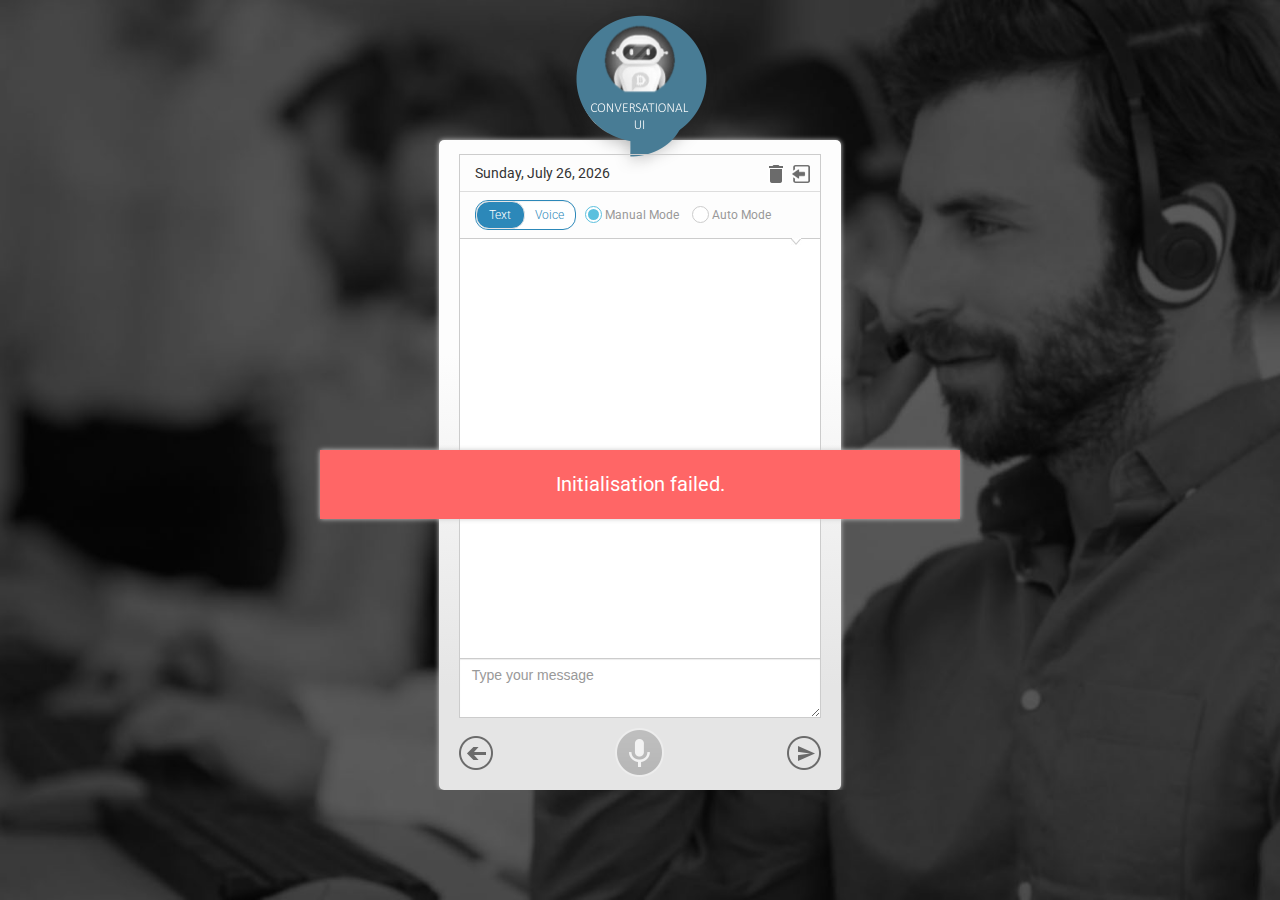
==== commit a1cace09: "added Slider ITO, LIKE and DISLIKE feedback feature and helpTask" ====
--- a/Conversational_UI/Releases/res/html/index.html
+++ b/Conversational_UI/Releases/res/html/index.html
@@ -8,7 +8,7 @@
     <meta http-equiv="X-UA-Compatible" content="IE=edge" />
     <link rel="stylesheet" href="css/bootstrap.min.css">
     <link rel="stylesheet" href="css/jquery.mCustomScrollbar.css">
-      <link rel="stylesheet" href="//code.jquery.com/ui/1.12.1/themes/base/jquery-ui.css">
+    <link rel="stylesheet" href="//code.jquery.com/ui/1.12.1/themes/base/jquery-ui.css">
 
     <link rel="stylesheet" href="css/master.css">
     <link rel="stylesheet" href="css/media-queries.css">
@@ -17,41 +17,51 @@
     <link rel="stylesheet" href="css/toggle-switch.css">
     <link rel="stylesheet" href="css/animate.css">
     <link rel="stylesheet" href="css/jquery.bxslider.css">
-    <link rel="stylesheet" href="css/wickedpicker.css">    
+    <link rel="stylesheet" href="css/wickedpicker.css">
+    <link rel="stylesheet" href="css/rangeslider.css">
     <link href='https://fonts.googleapis.com/css?family=Roboto:400,700' rel='stylesheet' type='text/css'>
     <link rel="icon" type="image/png" href="img/favicon-32x32.png" sizes="16x16" />
 </head>
 
 <body>
-   <div style="display: none;">
-       <select class="form-control" id="selectLanguage">
+    <div style="display: none;">
+        <select class="form-control" id="selectLanguage">
 
                 </select>
 
-                <select class="form-control" id="select_language">
+        <select class="form-control" id="select_language">
                     <option value="en-GB">English</option>
                     <option value="hi">हिन्दी</option>
                 </select>
-   </div>
-   
+    </div>
+    <!-- ------------------ Login Screen Start ------------------ -->
+
+    <!-- ---------------Login End---------------- -->
     <!-- Page Loader -->
 
     <!-- Chat Wrapper Start -->
     <div class="chat-wrapper ">
         <div id="error"></div>
+        <!-- Header Start -->
+
+        <!-- Header End -->
+
         <!-- Content Start -->
         <div id="content" class="parent-scroll ">
+            <!-- welcome wrapper start -->
+
+            <!-- welcome wrapper end -->
             <!-- Home wrapper start -->
             <div id="home-wrapper">
                 <div id="chat-body" class="collapse in child-scroll col-xs-12 col-sm-12 col-md-5">
-                    
                     <div class="nano-container">
+                        <div class="home-speaker"><img src="img/bot_icon.png" alt="Lady Speaker" title="Bot" /></div>
                         <div class="chat-header">
                             <div class="row brdr-btm">
-                                <h2 class="section-heading">Next Generation UI</h2>
                                 <span class="chat-header-arrow"><img src="img/chat-header-arrow.jpg" alt="Chat Header Arrow"/></span>
                                 <span class="date">Monday, June 27, 2016</span>
                             </div>
+
                             <div class="row">
                                 <div class="input-group">
                                     <fieldset>
@@ -143,63 +153,93 @@
                         <div id="loading"> <img id="loading-image" src="img/page-loader.gif" alt="Loading..." /> </div>
                     </div>
                 </div>
+
+                
                 <!-- Content End -->
                 <div class="clearfix"></div>
             </div>
             <!-- Home wrapper End -->
-        </div>
-        <div id="debug" class="box"></div>
-    <!-- Modal info content/image start here -->
-    <div class="modal fade" id="imagemodal" tabindex="-1" role="dialog" aria-labelledby="myModalLabel" aria-hidden="true">
-        <div class="modal-dialog">
-            <div class="modal-content">
-                <div class="modal-body">
-                    <button type="button" class="close" data-dismiss="modal"><span aria-hidden="true">&times;</span><span class="sr-only">Close</span></button>
-                    <img src="" class="imagepreview" style="width: 100%;">
-                </div>
-            </div>
-        </div>
-    </div>
-    <!-- Modal info content/image start end -->
-
-    <!-- Exit App Modal Start-->
-    <div class="modal fade bs-example-modal-sm" id="confirm" role="dialog">
-        <div class="modal-dialog modal-sm">
-            <!-- Modal content-->
-            <div class="modal-content">
-                <div class="modal-body">
-                    <p>Do you want to exit the app?</p>
-                </div>
-                <div class="modal-footer">
-                    <button type="button" data-dismiss="modal" class="btn btn-primary" id="exitApp">Yes</button>
-                    <button type="button" data-dismiss="modal" class="btn btn-default" id="NoExitApp">No</button>
-                </div>
-            </div>
-        </div>
-    </div>
-    <!-- Exit App Modal End-->
-    
-    <div class="clearfix"></div>
-    <div id="final_span"></div>
-    <!-- Chat Wrapper End -->
-    <audio id="player1" src="" class="speech" hidden></audio>
-
-    <script src="js/jquery.min.js"></script>
-    <script src="js/bootstrap.min.js"></script>
-    <script src="js/jquery.mCustomScrollbar.concat.min.js"></script>
-    <script src="js/config.js"></script>
-    <script src="js/login.js"></script>
-    <script src="js/jquery.magnific-popup.js"></script>
-    <script src="js/transliterate-base.js"></script>
-    <script src="js/transliterate.js"></script>
-    <script src="https://code.jquery.com/ui/1.12.1/jquery-ui.js"></script>
-    <!--script src="js/cards.js"></script-->
-    <script src="js/master.js"></script>
-    <script src="js/responsivevoice.js"></script>
-    <script type="text/javascript" src="js/wickedpicker.js"></script>  
-   <script src="js/plugins/jquery.fitvids.js"></script>
-  <script src="js/jquery.bxslider.js"></script>
+
+            <div id="debug" class="box"></div>
+        </div>
+
+        <!-- Modal info content/image start here -->
+        <div class="modal fade" id="imagemodal" tabindex="-1" role="dialog" aria-labelledby="myModalLabel" aria-hidden="true">
+            <div class="modal-dialog">
+                <div class="modal-content">
+                    <div class="modal-body">
+                        <button type="button" class="close" data-dismiss="modal"><span aria-hidden="true">&times;</span><span class="sr-only">Close</span></button>
+                        <img src="" class="imagepreview" style="width: 100%;">
+                    </div>
+                </div>
+            </div>
+        </div>
+        <!-- Modal info content/image start end -->
+
+        <!-- Exit App Modal Start-->
+        <div class="modal fade bs-example-modal-sm" id="confirm" role="dialog">
+            <div class="modal-dialog modal-sm">
+                <!-- Modal content-->
+                <div class="modal-content">
+                    <div class="modal-body">
+                        <p>Do you want to exit the app?</p>
+                    </div>
+                    <div class="modal-footer">
+                        <button type="button" data-dismiss="modal" class="btn btn-primary" id="exitApp">Yes</button>
+                        <button type="button" data-dismiss="modal" class="btn btn-default" id="NoExitApp">No</button>
+                    </div>
+                </div>
+            </div>
+        </div>
+        <!-- Exit App Modal End-->
+        <!-- Help Modal Content Start -->
+       
+        <!-- Help Modal Content End -->
+
+        <!-- Subscribe/Unsubscribe Popup Start -->
+        <div id="subscribe-popup" class="white-popup mfp-hide">
+            <h2>Subscribe Now</h2>
+            <h3>Scubscribe for following Topics</h3>
+            <p>Lorem Ipsum is simply dummy text of the printing and typesetting industry. Lorem Ipsum has been the industry's standard dummy text ever since the 1500s, when an unknown printer took a galley of type and scrambled it to make a type specimen book. </p>
+            <div class="col-sm-12" id="subscribeList">
+
+            </div>
+            <p class="clearfix"></p>
+            <div class="row marginTop">
+                <div class="col-xs-12 button-holder">
+                    <button class="btn btn-primary" id="btn-subscribe">Subscribe</button>
+                    <button class="btn btn-primary" id="btn-unSubscribe">Unsubscribe</button>
+                    <button class="btn btn-default cancel-subscribe ">Cancel</button>
+                </div>
+                <p class="clearfix"></p>
+            </div>
+
+        </div>
+        <!-- Subscribe/Unsubscribe Popup End -->
+
+        <div class="clearfix"></div>
+        <div id="final_span"></div>
+        <!-- Chat Wrapper End -->
+        <audio id="player1" src="" class="speech" hidden></audio>
+
+        <script src="js/jquery.min.js"></script>
+        <script src="js/bootstrap.min.js"></script>
+        <script src="js/jquery.mCustomScrollbar.concat.min.js"></script>
+        <script src="js/login.js"></script>
+        <script src="js/jquery.magnific-popup.js"></script>
+        <script src="js/transliterate-base.js"></script>
+        <script src="js/transliterate.js"></script>
+        <script src="https://code.jquery.com/ui/1.12.1/jquery-ui.js"></script>
+        <!--script src="js/cards.js"></script-->
+        <script src="js/rangeslider.js"></script>
+        <script src="js/range-slider-master.js"></script>
+
+        <script src="js/master.js"></script>
+        <script src="js/responsivevoice.js"></script>
+        <script type="text/javascript" src="js/wickedpicker.js"></script>
+        <script src="js/plugins/jquery.fitvids.js"></script>
+        <script src="js/jquery.bxslider.js"></script>
 
 </body>
 
-</html>+</html>
--- a/Conversational_UI/Releases/res/html/css/master.css
+++ b/Conversational_UI/Releases/res/html/css/master.css
@@ -186,6 +186,9 @@
     /* padding-bottom:  10px;*/
 }
 
+#header .lima-home-logo {
+    float: left;
+}
 
 #header h3 {
     font-size: 1.3em;
@@ -798,6 +801,28 @@
     background-color: #555;
 }
 
+.lima-logo {
+    text-align: center;
+}
+
+.lima-logo img {
+    max-width: 60px;
+    width: 100%;
+    min-width: 46px;
+}
+
+
+
+
+
+
+
+
+
+
+
+
+
 /*------------ Loader ----------------------*/
 
 #loading,
@@ -1340,12 +1365,35 @@
     position: fixed;
 }
 
+
+
+
+
+
+
+
+
+
+
+
+
 /*Native BootStrap Hack*/
 
 .sidebar .list-group-item:last-child,
 .sidebar .list-group-item:first-child {
     border-radius: 0px;
 }
+
+
+
+
+
+
+
+
+
+
+
 
 
 /*------------- Sidebar CSS End here ----------------------*/
@@ -1398,7 +1446,6 @@
     margin: 10px 0 10px 0;
     display: block;
     color: #004c7e;
-    text-align: center;
 }
 
 .section-title {
@@ -1869,6 +1916,14 @@
 
 /*---------- New Header start-----------------*/
 
+.lima-bot-logo {
+    float: left;
+    /* width: 80%; */
+    width: 60px;
+    margin: 4px 10px 0 8px;
+    /* margin-top: 8px;*/
+}
+
 .panel-heading h5 {
     color: aliceblue;
 }
@@ -2828,4 +2883,59 @@
 }
 .card-btn-holder .col-xs-7 {
     padding-right:  0;
-}+}
+
+
+
+/* like dislike css start here */
+
+.panel .panel-footer { padding: 8px !important; background-color: #f9f9f9 !important; border-bottom-right-radius: 0 !important; border-bottom-left-radius: 0 !important; }	
+.panel .panel-footer h4 { display: inline; font: 400 normal 1.125em "Roboto",Arial,Verdana,sans-serif; color: #34495e margin: 0 !important; padding: 0 !important; }
+.panel .panel-footer i.glyphicon { display: inline; font-size: 1.125em; cursor: pointer; }
+.panel .panel-footer i.glyphicon-thumbs-up { color: #1abc9c; }
+.panel .panel-footer i.glyphicon-thumbs-down { color: #e74c3c; padding-left: 5px; }
+.panel .panel-footer div { width: 15px; display: inline; font: 300 normal 1.125em "Roboto",Arial,Verdana,sans-serif; color: #34495e; text-align: center; background-color: transparent !important; border: none !important; }	
+
+
+#likeDislike {
+    border: 0 !important;
+    box-shadow: 0 0 0;
+}
+#likeDislike .panel-footer {
+    overflow: hidden;
+    margin-bottom: 0;
+    border-radius: 9px !important;
+    width: 78%;    
+
+    margin-left: 9px;
+    margin-top: -22px;
+
+    border-top: 0;
+    border-top-left-radius: 0 !important;
+    border-top-right-radius: 0 !important;
+}
+
+.nano-content li.likeDislike {
+    overflow: visible;
+}
+
+#likeDislike .panel-footer i.glyphicon 
+{
+    position: relative;
+    top: 3px;
+}
+
+#likeDislike .panel-footer i.glyphicon-thumbs-up:hover,
+#likeDislike .panel-footer i.glyphicon-thumbs-up:active {
+    color: #3ecc3e;
+}
+#likeDislike .panel-footer i.glyphicon-thumbs-down:hover,
+#likeDislike .panel-footer i.glyphicon-thumbs-down:active {
+    color: #ff1800;
+}
+
+#likeDislike .panel .panel-footer div {
+    font: 300 normal 1em "Roboto",Arial,Verdana,sans-serif;
+}
+
+/* like dislike css End here */--- a/Conversational_UI/Releases/res/html/css/rangeslider.css
+++ b/Conversational_UI/Releases/res/html/css/rangeslider.css
@@ -0,0 +1,169 @@
+.rangeslider,
+.rangeslider__fill {
+  display: block;
+  -moz-box-shadow: inset 0px 1px 3px rgba(0, 0, 0, 0.3);
+  -webkit-box-shadow: inset 0px 1px 3px rgba(0, 0, 0, 0.3);
+  box-shadow: inset 0px 1px 3px rgba(0, 0, 0, 0.3);
+  -moz-border-radius: 10px;
+  -webkit-border-radius: 10px;
+  border-radius: 10px;
+}
+
+.rangeslider {
+  background: #e6e6e6;
+  position: relative;
+}
+
+.rangeslider--horizontal {
+  height: 20px;
+  width: 100%;
+}
+
+.rangeslider--vertical {
+  width: 20px;
+  min-height: 150px;
+  max-height: 100%;
+}
+
+.rangeslider--disabled {
+  filter: progid:DXImageTransform.Microsoft.Alpha(Opacity=40);
+  opacity: 0.4;
+}
+
+.rangeslider__fill {
+  background: #00ff00;
+  position: absolute;
+}
+.rangeslider--horizontal .rangeslider__fill {
+  top: 0;
+  height: 100%;
+}
+.rangeslider--vertical .rangeslider__fill {
+  bottom: 0;
+  width: 100%;
+}
+
+.rangeslider__handle {
+  background: white;
+  border: 1px solid #ccc;
+  cursor: pointer;
+  display: inline-block;
+  width: 40px;
+  height: 40px;
+  position: absolute;
+  background-image: url('[data-uri]');
+  background-size: 100%;
+  background-image: -webkit-gradient(linear, 50% 0%, 50% 100%, color-stop(0%, rgba(255, 255, 255, 0)), color-stop(100%, rgba(0, 0, 0, 0.1)));
+  background-image: -moz-linear-gradient(rgba(255, 255, 255, 0), rgba(0, 0, 0, 0.1));
+  background-image: -webkit-linear-gradient(rgba(255, 255, 255, 0), rgba(0, 0, 0, 0.1));
+  background-image: linear-gradient(rgba(255, 255, 255, 0), rgba(0, 0, 0, 0.1));
+  -moz-box-shadow: 0 0 8px rgba(0, 0, 0, 0.3);
+  -webkit-box-shadow: 0 0 8px rgba(0, 0, 0, 0.3);
+  box-shadow: 0 0 8px rgba(0, 0, 0, 0.3);
+  -moz-border-radius: 50%;
+  -webkit-border-radius: 50%;
+  border-radius: 50%;
+}
+.rangeslider__handle:after {
+  content: "";
+  display: block;
+  width: 18px;
+  height: 18px;
+  margin: auto;
+  position: absolute;
+  top: 0;
+  right: 0;
+  bottom: 0;
+  left: 0;
+  background-image: url('[data-uri]');
+  background-size: 100%;
+  background-image: -webkit-gradient(linear, 50% 0%, 50% 100%, color-stop(0%, rgba(0, 0, 0, 0.13)), color-stop(100%, rgba(255, 255, 255, 0)));
+  background-image: -moz-linear-gradient(rgba(0, 0, 0, 0.13), rgba(255, 255, 255, 0));
+  background-image: -webkit-linear-gradient(rgba(0, 0, 0, 0.13), rgba(255, 255, 255, 0));
+  background-image: linear-gradient(rgba(0, 0, 0, 0.13), rgba(255, 255, 255, 0));
+  -moz-border-radius: 50%;
+  -webkit-border-radius: 50%;
+  border-radius: 50%;
+}
+.rangeslider__handle:active, .rangeslider--active .rangeslider__handle {
+  background-image: url('[data-uri]');
+  background-size: 100%;
+  background-image: -webkit-gradient(linear, 50% 0%, 50% 100%, color-stop(0%, rgba(0, 0, 0, 0.1)), color-stop(100%, rgba(0, 0, 0, 0.12)));
+  background-image: -moz-linear-gradient(rgba(0, 0, 0, 0.1), rgba(0, 0, 0, 0.12));
+  background-image: -webkit-linear-gradient(rgba(0, 0, 0, 0.1), rgba(0, 0, 0, 0.12));
+  background-image: linear-gradient(rgba(0, 0, 0, 0.1), rgba(0, 0, 0, 0.12));
+}
+.rangeslider--horizontal .rangeslider__handle {
+  top: -10px;
+  touch-action: pan-y;
+  -ms-touch-action: pan-y;
+}
+.rangeslider--vertical .rangeslider__handle {
+  left: -10px;
+  touch-action: pan-x;
+  -ms-touch-action: pan-x;
+}
+
+input[type="range"]:focus + .rangeslider .rangeslider__handle {
+  -moz-box-shadow: 0 0 8px rgba(255, 0, 255, 0.9);
+  -webkit-box-shadow: 0 0 8px rgba(255, 0, 255, 0.9);
+  box-shadow: 0 0 8px rgba(255, 0, 255, 0.9);
+}
+
+
+
+  output {
+            display: block;
+            font-size: 30px;
+            font-weight: bold;
+            text-align: center;
+            margin: 30px 0;
+            width: 100%;
+        }
+
+        .u-left {
+            float: left;
+        }
+
+        .u-cf:before,
+        .u-cf:after {
+            content: "";
+            display: table;
+        }
+        .u-cf:after {
+            clear: both;
+        }
+
+        .u-text-left {
+            text-align: left;
+        }
+
+.rangeslider__handle {
+    width: 22px;
+    height: 22px;
+    
+}
+.rangeslider__fill {
+    background: #2c88b9;
+}
+.rangeslider--horizontal .rangeslider__handle {
+    top: -6px;
+}
+.rangeslider--horizontal {
+    width: 82%;
+    float: left;
+    height: 11px;
+    top: 11px;
+}
+output.form-control {
+    display: inline-block;
+    width: 14px;
+    margin: 0;
+    font-size: 15px;
+    padding: 0 0 2px 5px;
+    background: none;
+    border: 0;
+    line-height: 2.1;
+    color: #333;
+
+}